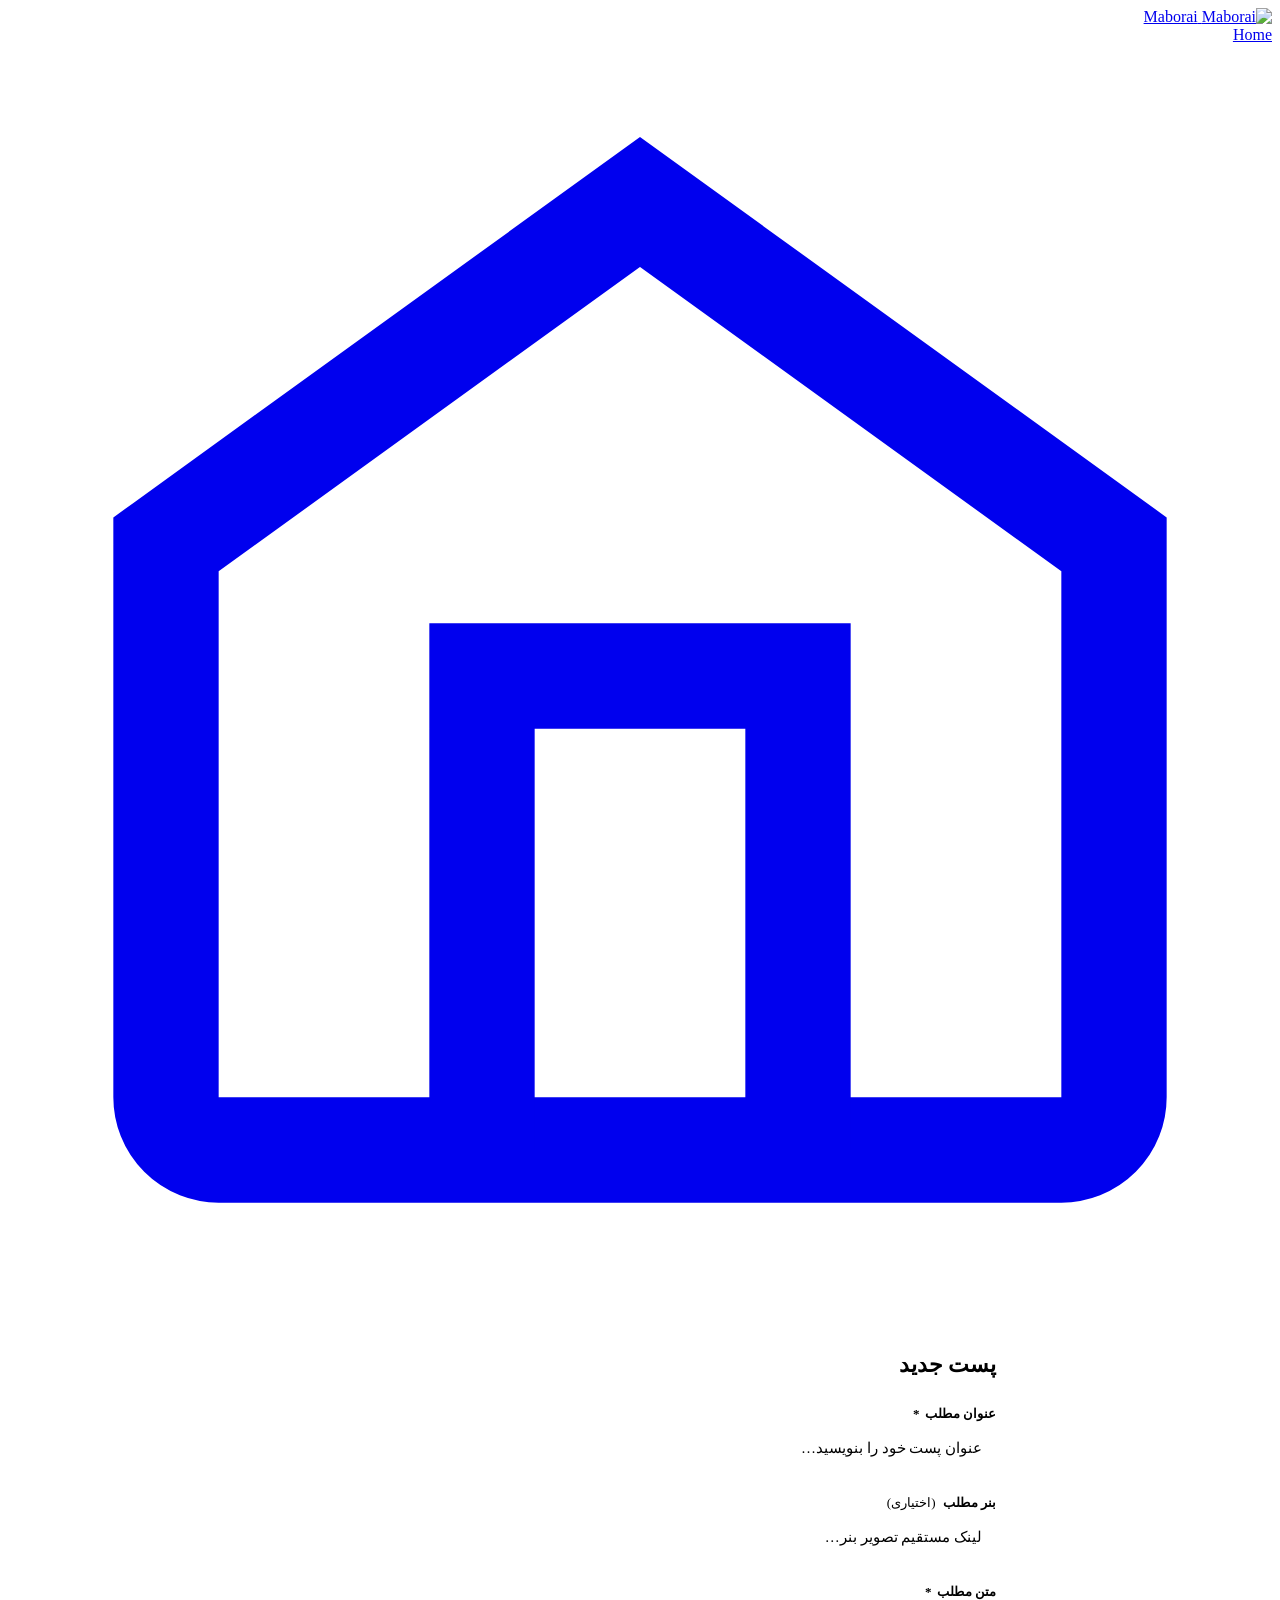
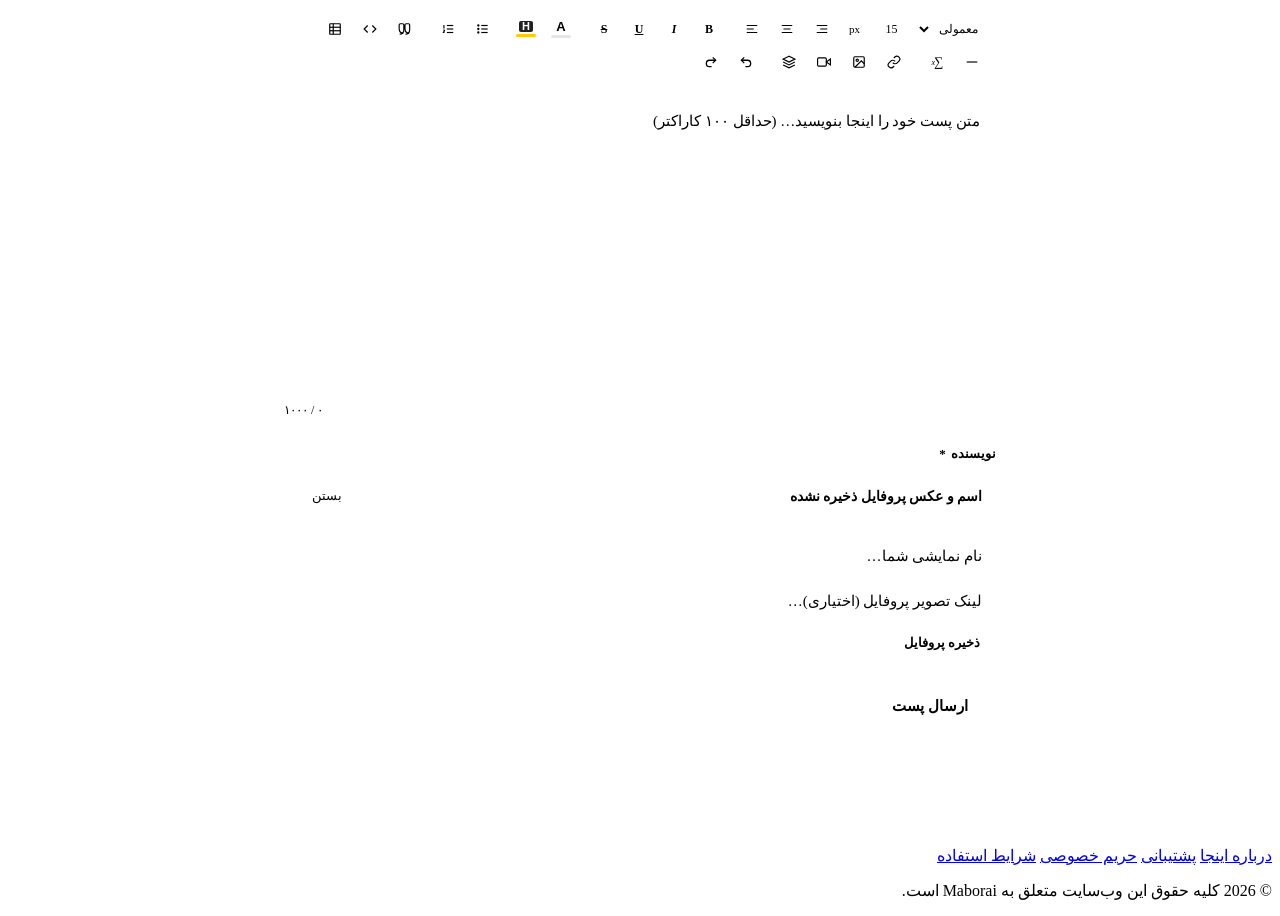
==== new/index.html @ 79091669 "Update index.html" ====
<!DOCTYPE html>
<html lang="fa" dir="rtl">
<head>
<meta charset="UTF-8">
<meta name="viewport" content="width=device-width, initial-scale=1.0">
<title>پست جدید — Maborai</title>
<link rel="stylesheet" href="../style.css">
<link rel="stylesheet" href="https://cdnjs.cloudflare.com/ajax/libs/KaTeX/0.16.9/katex.min.css">
<script src="https://cdnjs.cloudflare.com/ajax/libs/KaTeX/0.16.9/katex.min.js"></script>
<script src="https://cdnjs.cloudflare.com/ajax/libs/KaTeX/0.16.9/contrib/auto-render.min.js"></script>
<script>
  (function(){
    var t = localStorage.getItem('theme') ||
            (window.matchMedia('(prefers-color-scheme: dark)').matches ? 'dark' : 'light');
    document.documentElement.setAttribute('data-theme', t);
  })();
</script>
<style>
  *, *::before, *::after { box-sizing: border-box; }

  .editor-wrap {
    max-width: 760px; margin: 0 auto;
    padding: 40px 24px 120px;
    display: flex; flex-direction: column; gap: 28px;
  }
  .editor-page-title {
    font-family: var(--font-fa); font-size: 22px; font-weight: 700;
    margin: 0; color: var(--text);
  }

  .field { display: flex; flex-direction: column; gap: 8px; }
  .field-label {
    font-family: var(--font-fa); font-size: 13px; font-weight: 600; color: var(--text-dim);
  }
  .field-label .optional { font-weight: 400; color: var(--text-faint); margin-right: 4px; }
  .field-label .required { color: var(--text); margin-right: 2px; }
  .field-input {
    background: var(--bg-raised); border: 1px solid var(--border); color: var(--text);
    padding: 10px 14px; border-radius: var(--radius);
    font-family: var(--font-fa); font-size: 15px; outline: none;
    transition: border-color .15s; width: 100%;
  }
  .field-input:focus { border-color: var(--text-dim); }
  .field-input::placeholder { color: var(--text-faint); }

  .profile-row {
    display: flex; align-items: center; gap: 12px;
    background: var(--bg-raised); border: 1px solid var(--border);
    border-radius: var(--radius); padding: 12px 14px;
  }
  .profile-avatar-preview {
    width: 40px; height: 40px; border-radius: 50%; object-fit: cover;
    background: var(--border); flex-shrink: 0; display: none;
  }
  .profile-avatar-preview.show { display: block; }
  .profile-info { flex: 1; display: flex; flex-direction: column; gap: 4px; }
  .profile-name-display { font-family: var(--font-fa); font-size: 14px; font-weight: 600; color: var(--text); }
  .profile-name-display.empty { color: var(--text-faint); }
  .btn-save-profile {
    background: var(--text); border: none; color: var(--bg);
    padding: 7px 16px; border-radius: 999px;
    font-family: var(--font-fa); font-size: 13px; font-weight: 600;
    cursor: pointer; transition: opacity .15s; white-space: nowrap;
  }
  .btn-save-profile:hover { opacity: .85; }
  .btn-edit-profile {
    background: transparent; border: 1px solid var(--border); color: var(--text-dim);
    padding: 6px 14px; border-radius: 999px;
    font-family: var(--font-fa); font-size: 13px; cursor: pointer;
  }
  .btn-edit-profile:hover { background: var(--border); }

  /* ════ TOOLBAR ════ */
  .editor-toolbar {
    display: flex; flex-wrap: wrap; gap: 3px; padding: 6px 8px;
    background: var(--bg-raised); border: 1px solid var(--border);
    border-bottom: none; border-radius: var(--radius) var(--radius) 0 0;
  }
  .tb-btn {
    display: flex; align-items: center; justify-content: center;
    min-width: 32px; height: 30px; padding: 0 6px;
    border: none; background: transparent; border-radius: var(--radius);
    color: var(--text-dim); font-size: 12px; font-weight: 700;
    font-family: var(--font-en); cursor: pointer;
    transition: background .12s, color .12s; flex-shrink: 0;
  }
  .tb-btn:hover { background: var(--border); color: var(--text); }
  .tb-btn.active { background: var(--border); color: var(--text); }
  .tb-btn svg { width: 14px; height: 14px; pointer-events: none; }
  .tb-sep { width: 1px; height: 22px; background: var(--border); align-self: center; margin: 0 2px; }

  .tb-select {
    background: transparent; border: 1px solid var(--border); color: var(--text-dim);
    padding: 2px 6px; border-radius: var(--radius);
    font-family: var(--font-fa); font-size: 12px; height: 30px;
    outline: none; cursor: pointer;
  }
  .tb-select:hover { border-color: var(--text-dim); }

  /* Font size */
  .tb-size-wrap { display: flex; align-items: center; gap: 2px; }
  .tb-size-input {
    width: 44px; height: 30px; padding: 0 6px;
    background: transparent; border: 1px solid var(--border);
    color: var(--text-dim); border-radius: var(--radius);
    font-size: 12px; font-family: var(--font-en); outline: none; text-align: center;
  }
  .tb-size-input:focus { border-color: var(--text-dim); color: var(--text); }

  /* ════ COLOR PICKER — Combined hover + picker ════ */
  .color-picker-wrap { position: relative; }

  .color-picker-trigger {
    display: flex; align-items: center; justify-content: center;
    min-width: 32px; height: 30px; padding: 0 6px;
    border: none; background: transparent; border-radius: var(--radius);
    color: var(--text-dim); cursor: pointer;
    transition: background .12s;
  }
  .color-picker-trigger:hover { background: var(--border); }

  .color-trigger-inner {
    display: flex; flex-direction: column; align-items: center; gap: 2px;
  }
  .color-trigger-letter {
    font-size: 13px; font-weight: 800; font-family: var(--font-en);
    line-height: 1;
  }
  .color-trigger-bar {
    width: 20px; height: 3px; border-radius: 2px;
  }

  /* Panel */
  .color-panel {
    position: absolute; top: calc(100% + 8px);
    right: 0; z-index: 300;
    background: var(--bg-raised); border: 1px solid var(--border);
    border-radius: 12px; padding: 14px;
    width: 236px;
    box-shadow: 0 12px 32px rgba(0,0,0,.22), 0 2px 8px rgba(0,0,0,.1);
    display: none; flex-direction: column; gap: 12px;
    /* RTL: open to left if near right edge — handled by JS */
  }
  .color-panel.open { display: flex; }

  /* Hover grid row: presets side-by-side */
  .cp-presets-grid {
    display: grid;
    grid-template-columns: repeat(6, 1fr);
    gap: 5px;
  }
  .cp-preset {
    width: 100%; aspect-ratio: 1; border-radius: 6px; cursor: pointer;
    border: 2px solid transparent;
    transition: transform .1s, border-color .12s, box-shadow .12s;
  }
  .cp-preset:hover { transform: scale(1.12); box-shadow: 0 2px 8px rgba(0,0,0,.2); }
  .cp-preset.selected { border-color: var(--text); }

  /* Separator */
  .cp-sep {
    height: 1px; background: var(--border); margin: 0 -2px;
  }

  /* Advanced picker toggle */
  .cp-advanced-toggle {
    display: flex; align-items: center; justify-content: space-between;
    cursor: pointer; user-select: none;
  }
  .cp-advanced-label {
    font-family: var(--font-fa); font-size: 11px; color: var(--text-faint);
  }
  .cp-advanced-arrow {
    font-size: 10px; color: var(--text-faint);
    transition: transform .2s;
  }
  .cp-advanced-arrow.open { transform: rotate(180deg); }

  /* Advanced section (collapsible) */
  .cp-advanced {
    display: none; flex-direction: column; gap: 10px;
  }
  .cp-advanced.open { display: flex; }

  /* Hue + SV canvases */
  .cp-canvas-row {
    display: flex; align-items: center; gap: 8px;
  }
  .hue-canvas {
    width: 80px; height: 80px; border-radius: 50%; cursor: crosshair;
    flex-shrink: 0; border: 1px solid var(--border);
  }
  .sv-canvas {
    flex: 1; height: 80px; cursor: crosshair;
    border-radius: 8px; border: 1px solid var(--border);
  }

  /* Hex row */
  .cp-hex-row {
    display: flex; align-items: center; gap: 6px;
  }
  .cp-hex-preview {
    width: 28px; height: 28px; border-radius: 6px;
    border: 1px solid var(--border); flex-shrink: 0;
  }
  .cp-hex-input {
    flex: 1; background: var(--bg); border: 1px solid var(--border);
    color: var(--text); padding: 5px 8px; border-radius: var(--radius);
    font-family: monospace; font-size: 12px; outline: none; direction: ltr;
  }
  .cp-hex-input:focus { border-color: var(--text-dim); }
  .cp-apply-btn {
    background: var(--text); color: var(--bg); border: none;
    padding: 5px 12px; border-radius: var(--radius);
    font-family: var(--font-fa); font-size: 12px; font-weight: 700;
    cursor: pointer; white-space: nowrap; flex-shrink: 0;
  }
  .cp-apply-btn:hover { opacity: .85; }

  /* ════ EDITOR BODY ════ */
  .editor-body {
    min-height: 300px; max-height: 560px; overflow-y: auto;
    background: var(--bg-raised); border: 1px solid var(--border);
    border-radius: 0 0 var(--radius) var(--radius);
    padding: 16px; font-family: var(--font-fa); font-size: 15px;
    line-height: 1.9; color: var(--text); outline: none; word-break: break-word;
  }
  .editor-body:empty::before {
    content: attr(data-placeholder); color: var(--text-faint);
    pointer-events: none; display: block;
  }
  .editor-body h1 { font-size: 28px; font-weight: 800; margin: 14px 0 6px; }
  .editor-body h2 { font-size: 22px; font-weight: 700; margin: 12px 0 5px; }
  .editor-body h3 { font-size: 18px; font-weight: 700; margin: 10px 0 4px; }
  .editor-body h4 { font-size: 16px; font-weight: 700; margin: 8px 0 3px; }
  .editor-body h5 { font-size: 14px; font-weight: 700; margin: 7px 0 3px; }
  .editor-body h6 { font-size: 13px; font-weight: 700; margin: 6px 0 3px; color: var(--text-dim); }
  .editor-body img, .editor-body video, .editor-body iframe {
    max-width: 100%; border-radius: var(--radius); margin: 10px 0; display: block;
  }
  .editor-body blockquote {
    border-right: 3px solid var(--text-faint); margin: 10px 0;
    padding: 4px 14px; color: var(--text-dim); font-style: italic;
  }
  .editor-body pre {
    background: var(--bg); border: 1px solid var(--border);
    border-radius: var(--radius); padding: 12px 14px;
    font-family: monospace; font-size: 13px;
    overflow-x: auto; white-space: pre; margin: 8px 0;
  }
  .editor-body ul, .editor-body ol { padding-right: 24px; margin: 6px 0; }
  .editor-body li { margin: 2px 0; }
  .editor-body a { text-decoration: underline; text-underline-offset: 2px; color: inherit; }
  .editor-body table { border-collapse: collapse; width: 100%; margin: 10px 0; }
  .editor-body td, .editor-body th {
    border: 1px solid var(--border); padding: 8px 12px;
    font-size: 14px; text-align: right; position: relative;
  }
  .editor-body th { background: var(--bg); font-weight: 700; }
  .editor-body .katex-block { display: block; margin: 12px 0; text-align: center; overflow-x: auto; }
  .editor-body .katex-inline { display: inline; }

  .char-counter {
    font-family: var(--font-fa); font-size: 12px;
    color: var(--text-faint); text-align: left; margin-top: 4px;
  }
  .char-counter.warn { color: #e07b39; }
  .char-counter.over { color: #e03939; }

  /* ════ LINK POPUP ════ */
  .link-popup {
    position: fixed; z-index: 400;
    background: var(--bg-raised); border: 1px solid var(--border);
    border-radius: var(--radius); padding: 6px 10px;
    box-shadow: 0 4px 16px rgba(0,0,0,.18);
    display: none; align-items: center; gap: 8px;
    font-size: 12px; font-family: var(--font-en);
    max-width: min(320px, calc(100vw - 16px));
  }
  .link-popup.visible { display: flex; }
  .link-popup-url {
    flex: 1; color: var(--text-dim);
    white-space: nowrap; overflow: hidden; text-overflow: ellipsis;
    min-width: 0;
  }
  .link-popup-url a { color: #4a9eff; text-decoration: none; }
  .link-popup-url a:hover { text-decoration: underline; }
  .link-popup-btn {
    background: transparent; border: 1px solid var(--border); color: var(--text-dim);
    padding: 3px 8px; border-radius: 5px; cursor: pointer;
    font-size: 11px; font-family: var(--font-fa); white-space: nowrap; flex-shrink: 0;
  }
  .link-popup-btn:hover { background: var(--border); }
  .link-popup-btn.danger { border-color: #e03939; color: #e03939; }
  .link-popup-btn.danger:hover { background: #e03939; color: #fff; }

  /* ════ TABLE CELL MENU ════ */
  .cell-menu {
    position: fixed; z-index: 400;
    background: var(--bg-raised); border: 1px solid var(--border);
    border-radius: var(--radius); padding: 6px;
    box-shadow: 0 4px 16px rgba(0,0,0,.18);
    display: none; flex-direction: column; gap: 2px;
    min-width: 150px; max-width: calc(100vw - 16px);
  }
  .cell-menu.visible { display: flex; }
  .cell-menu-item {
    padding: 6px 10px; border-radius: 5px; cursor: pointer;
    font-size: 12px; font-family: var(--font-fa); color: var(--text);
    display: flex; align-items: center; gap: 8px;
  }
  .cell-menu-item:hover { background: var(--border); }
  .cell-menu-title {
    font-size: 10px; color: var(--text-faint); padding: 4px 10px 2px;
    font-family: var(--font-fa);
  }
  .cell-menu-sep { height: 1px; background: var(--border); margin: 3px 0; }
  .cell-color-row { display: flex; gap: 4px; padding: 4px 10px; flex-wrap: wrap; }
  .cell-color-dot {
    width: 20px; height: 20px; border-radius: 50%; cursor: pointer;
    border: 2px solid transparent; transition: transform .1s;
  }
  .cell-color-dot:hover { transform: scale(1.2); border-color: var(--text); }

  /* ════ MODALS ════ */
  .modal-overlay {
    position: fixed; inset: 0; background: rgba(0,0,0,.55);
    display: flex; align-items: center; justify-content: center;
    z-index: 500; padding: 24px;
  }
  .modal-overlay.hidden { display: none; }
  .modal {
    background: var(--bg); border: 1px solid var(--border);
    border-radius: calc(var(--radius)*2); padding: 24px;
    width: 100%; max-width: 400px;
    display: flex; flex-direction: column; gap: 14px;
  }
  .modal-title { font-family: var(--font-fa); font-size: 16px; font-weight: 700; margin: 0; }
  .modal-input {
    background: var(--bg-raised); border: 1px solid var(--border); color: var(--text);
    padding: 10px 14px; border-radius: var(--radius);
    font-family: var(--font-fa); font-size: 14px; outline: none; width: 100%;
  }
  .modal-input:focus { border-color: var(--text-dim); }
  .modal-input::placeholder { color: var(--text-faint); }
  .modal-actions { display: flex; gap: 10px; justify-content: flex-end; }
  .btn-cancel {
    background: transparent; border: 1px solid var(--border); color: var(--text-dim);
    padding: 8px 18px; border-radius: var(--radius);
    font-family: var(--font-fa); font-size: 13px; cursor: pointer;
  }
  .btn-cancel:hover { background: var(--bg-raised); }
  .btn-insert {
    background: var(--text); border: 1px solid var(--text); color: var(--bg);
    padding: 8px 18px; border-radius: var(--radius);
    font-family: var(--font-fa); font-size: 13px; font-weight: 600; cursor: pointer;
  }
  .btn-insert:hover { opacity: .85; }

  .btn-submit {
    align-self: flex-start; background: var(--text); border: none; color: var(--bg);
    padding: 11px 28px; border-radius: 999px;
    font-family: var(--font-fa); font-size: 15px; font-weight: 700;
    cursor: pointer; transition: opacity .15s;
    display: flex; align-items: center; gap: 8px;
  }
  .btn-submit:hover { opacity: .85; }
  .btn-submit:disabled { opacity: .45; cursor: default; }
  .submit-spinner {
    width: 16px; height: 16px;
    border: 2px solid transparent; border-top-color: var(--bg);
    border-radius: 50%; animation: spin .6s linear infinite; display: none;
  }
  .btn-submit.loading .submit-spinner { display: block; }
  @keyframes spin { to { transform: rotate(360deg); } }

  .toast {
    position: fixed; bottom: 32px; left: 50%;
    transform: translateX(-50%) translateY(20px);
    background: var(--text); color: var(--bg);
    padding: 12px 22px; border-radius: 999px;
    font-family: var(--font-fa); font-size: 14px; font-weight: 600;
    opacity: 0; transition: opacity .2s, transform .2s;
    pointer-events: none; z-index: 600; white-space: nowrap;
  }
  .toast.show { opacity: 1; transform: translateX(-50%) translateY(0); }
  .toast.error { background: #e03939; color: #fff; }

  .latex-hint {
    font-size: 11px; color: var(--text-faint); font-family: monospace; margin-top: -4px;
  }

  @media (max-width: 640px) {
    .editor-wrap { padding: 24px 16px 100px; }
    .btn-submit { width: 100%; justify-content: center; }
    .color-panel { left: 0; right: auto; }
  }
</style>
</head>
<body>

<header class="site-header">
  <a href="https://maborai.github.io" class="brand">
    <img id="logo-img" src="../logo-dark.png" alt="Maborai">
    <span class="brand-name">Maborai</span>
  </a>
  <div class="header-icons">
    <a href="https://maborai.github.io" class="btn-new" title="Home" aria-label="Home">
      <span>Home</span>
      <svg viewBox="0 0 24 24" fill="none" stroke="currentColor" stroke-width="2"><path d="M3 9.5 12 3l9 6.5V20a1 1 0 0 1-1 1H4a1 1 0 0 1-1-1V9.5Z"/><path d="M9 21V12h6v9"/></svg>
    </a>
  </div>
</header>

<div class="editor-wrap">
  <h1 class="editor-page-title">پست جدید</h1>

  <!-- Title -->
  <div class="field">
    <label class="field-label" for="f-title">عنوان مطلب <span class="required">*</span></label>
    <input class="field-input" id="f-title" type="text" placeholder="عنوان پست خود را بنویسید…" maxlength="120" autocomplete="off">
  </div>

  <!-- Banner -->
  <div class="field">
    <label class="field-label" for="f-banner">بنر مطلب <span class="optional">(اختیاری)</span></label>
    <input class="field-input" id="f-banner" type="url" placeholder="لینک مستقیم تصویر بنر…" autocomplete="off">
  </div>

  <!-- Rich editor -->
  <div class="field">
    <label class="field-label">متن مطلب <span class="required">*</span></label>

    <div class="editor-toolbar" role="toolbar">

      <!-- Heading -->
      <select class="tb-select" id="tb-heading" title="هدینگ">
        <option value="">معمولی</option>
        <option value="H1">H1</option>
        <option value="H2">H2</option>
        <option value="H3">H3</option>
        <option value="H4">H4</option>
        <option value="H5">H5</option>
        <option value="H6">H6</option>
      </select>

      <div class="tb-sep"></div>

      <!-- Font size -->
      <div class="tb-size-wrap">
        <input class="tb-size-input" id="tb-fontsize" type="number" value="15" min="8" max="72" title="سایز فونت (px)">
        <span style="font-size:11px;color:var(--text-faint);font-family:var(--font-en)">px</span>
      </div>

      <div class="tb-sep"></div>

      <!-- Align -->
      <button class="tb-btn" data-cmd="justifyRight" title="راست‌چین">
        <svg viewBox="0 0 24 24" fill="none" stroke="currentColor" stroke-width="2"><path d="M3 6h18M9 12h12M3 18h18"/></svg>
      </button>
      <button class="tb-btn" data-cmd="justifyCenter" title="وسط‌چین">
        <svg viewBox="0 0 24 24" fill="none" stroke="currentColor" stroke-width="2"><path d="M3 6h18M6 12h12M3 18h18"/></svg>
      </button>
      <button class="tb-btn" data-cmd="justifyLeft" title="چپ‌چین">
        <svg viewBox="0 0 24 24" fill="none" stroke="currentColor" stroke-width="2"><path d="M3 6h18M3 12h12M3 18h18"/></svg>
      </button>

      <div class="tb-sep"></div>

      <!-- Format -->
      <button class="tb-btn" data-cmd="bold" title="بولد (Ctrl+B)" style="font-weight:900">B</button>
      <button class="tb-btn" data-cmd="italic" title="ایتالیک (Ctrl+I)" style="font-style:italic">I</button>
      <button class="tb-btn" data-cmd="underline" title="زیرخط (Ctrl+U)" style="text-decoration:underline">U</button>
      <button class="tb-btn" data-cmd="strikeThrough" title="خط‌خورده" style="text-decoration:line-through">S</button>

      <div class="tb-sep"></div>

      <!-- Text color picker -->
      <div class="color-picker-wrap" id="text-color-wrap">
        <button class="color-picker-trigger" id="btn-text-color" title="رنگ متن" type="button">
          <div class="color-trigger-inner">
            <span class="color-trigger-letter">A</span>
            <div class="color-trigger-bar" id="text-color-bar" style="background:#e8e6e1"></div>
          </div>
        </button>
        <div class="color-panel" id="text-color-panel">
          <div class="cp-presets-grid" id="text-presets"></div>
          <div class="cp-sep"></div>
          <div class="cp-advanced-toggle" id="text-advanced-toggle">
            <span class="cp-advanced-label">انتخاب دقیق رنگ</span>
            <span class="cp-advanced-arrow" id="text-advanced-arrow">▾</span>
          </div>
          <div class="cp-advanced" id="text-advanced">
            <div class="cp-canvas-row">
              <canvas class="hue-canvas" id="text-hue-canvas" width="80" height="80"></canvas>
              <canvas class="sv-canvas" id="text-sv-canvas" width="120" height="80"></canvas>
            </div>
            <div class="cp-hex-row">
              <div class="cp-hex-preview" id="text-hex-preview" style="background:#e8e6e1"></div>
              <input class="cp-hex-input" id="text-hex-input" type="text" value="#e8e6e1" maxlength="7" spellcheck="false">
              <button class="cp-apply-btn" id="text-apply-btn" type="button">اعمال</button>
            </div>
          </div>
        </div>
      </div>

      <!-- Highlight picker -->
      <div class="color-picker-wrap" id="hl-color-wrap">
        <button class="color-picker-trigger" id="btn-hl-color" title="هایلایت" type="button">
          <div class="color-trigger-inner">
            <span class="color-trigger-letter" style="font-size:11px;background:#222;color:#fff;padding:0 3px;border-radius:2px">H</span>
            <div class="color-trigger-bar" id="hl-color-bar" style="background:#ffcc00"></div>
          </div>
        </button>
        <div class="color-panel" id="hl-color-panel">
          <div class="cp-presets-grid" id="hl-presets"></div>
          <div class="cp-sep"></div>
          <div class="cp-advanced-toggle" id="hl-advanced-toggle">
            <span class="cp-advanced-label">انتخاب دقیق رنگ</span>
            <span class="cp-advanced-arrow" id="hl-advanced-arrow">▾</span>
          </div>
          <div class="cp-advanced" id="hl-advanced">
            <div class="cp-canvas-row">
              <canvas class="hue-canvas" id="hl-hue-canvas" width="80" height="80"></canvas>
              <canvas class="sv-canvas" id="hl-sv-canvas" width="120" height="80"></canvas>
            </div>
            <div class="cp-hex-row">
              <div class="cp-hex-preview" id="hl-hex-preview" style="background:#ffcc00"></div>
              <input class="cp-hex-input" id="hl-hex-input" type="text" value="#ffcc00" maxlength="7" spellcheck="false">
              <button class="cp-apply-btn" id="hl-apply-btn" type="button">اعمال</button>
            </div>
          </div>
        </div>
      </div>

      <div class="tb-sep"></div>

      <!-- Lists -->
      <button class="tb-btn" data-cmd="insertUnorderedList" title="لیست نقطه‌ای">
        <svg viewBox="0 0 24 24" fill="none" stroke="currentColor" stroke-width="2"><line x1="9" y1="6" x2="20" y2="6"/><line x1="9" y1="12" x2="20" y2="12"/><line x1="9" y1="18" x2="20" y2="18"/><circle cx="4" cy="6" r="1" fill="currentColor"/><circle cx="4" cy="12" r="1" fill="currentColor"/><circle cx="4" cy="18" r="1" fill="currentColor"/></svg>
      </button>
      <button class="tb-btn" data-cmd="insertOrderedList" title="لیست شماره‌دار">
        <svg viewBox="0 0 24 24" fill="none" stroke="currentColor" stroke-width="2"><line x1="10" y1="6" x2="21" y2="6"/><line x1="10" y1="12" x2="21" y2="12"/><line x1="10" y1="18" x2="21" y2="18"/><path d="M4 6h1v4M4 10h2M6 18H4c0-1 2-2 2-3s-1-1.5-2-1"/></svg>
      </button>

      <div class="tb-sep"></div>

      <!-- Blocks -->
      <button class="tb-btn" id="btn-quote" title="نقل‌قول">
        <svg viewBox="0 0 24 24" fill="none" stroke="currentColor" stroke-width="2"><path d="M3 21c3 0 7-1 7-8V5a2 2 0 0 0-2-2H4a2 2 0 0 0-2 2v6c0 5 3 8 7 8Zm10 0c3 0 7-1 7-8V5a2 2 0 0 0-2-2h-4a2 2 0 0 0-2 2v6c0 5 3 8 7 8Z"/></svg>
      </button>
      <button class="tb-btn" id="btn-code" title="بلوک کد">
        <svg viewBox="0 0 24 24" fill="none" stroke="currentColor" stroke-width="2"><polyline points="16 18 22 12 16 6"/><polyline points="8 6 2 12 8 18"/></svg>
      </button>
      <button class="tb-btn" id="btn-table" title="جدول">
        <svg viewBox="0 0 24 24" fill="none" stroke="currentColor" stroke-width="2"><rect x="3" y="3" width="18" height="18" rx="1"/><line x1="3" y1="9" x2="21" y2="9"/><line x1="3" y1="15" x2="21" y2="15"/><line x1="9" y1="3" x2="9" y2="21"/></svg>
      </button>
      <button class="tb-btn" id="btn-hr" title="خط جداکننده">
        <svg viewBox="0 0 24 24" fill="none" stroke="currentColor" stroke-width="2"><line x1="3" y1="12" x2="21" y2="12"/></svg>
      </button>

      <!-- LaTeX — fixed icon -->
      <button class="tb-btn" id="btn-latex" title="فرمول LaTeX" style="font-family:serif;font-size:13px;font-style:italic;letter-spacing:-1px;font-weight:400">
        ∑<sub style="font-size:8px">x</sub>
      </button>

      <div class="tb-sep"></div>

      <!-- Link & Media -->
      <button class="tb-btn" id="btn-link" title="لینک">
        <svg viewBox="0 0 24 24" fill="none" stroke="currentColor" stroke-width="2"><path d="M10 13a5 5 0 0 0 7.54.54l3-3a5 5 0 0 0-7.07-7.07l-1.72 1.71"/><path d="M14 11a5 5 0 0 0-7.54-.54l-3 3a5 5 0 0 0 7.07 7.07l1.71-1.71"/></svg>
      </button>
      <button class="tb-btn" id="btn-image" title="تصویر">
        <svg viewBox="0 0 24 24" fill="none" stroke="currentColor" stroke-width="2"><rect x="3" y="3" width="18" height="18" rx="2"/><circle cx="9" cy="9" r="2"/><path d="m21 15-5-5L5 21"/></svg>
      </button>
      <button class="tb-btn" id="btn-video" title="ویدیو">
        <svg viewBox="0 0 24 24" fill="none" stroke="currentColor" stroke-width="2"><polygon points="23 7 16 12 23 17 23 7"/><rect x="1" y="5" width="15" height="14" rx="2"/></svg>
      </button>
      <button class="tb-btn" id="btn-embed" title="امبد">
        <svg viewBox="0 0 24 24" fill="none" stroke="currentColor" stroke-width="2"><path d="M12 2L2 7l10 5 10-5-10-5z"/><path d="M2 17l10 5 10-5"/><path d="M2 12l10 5 10-5"/></svg>
      </button>

      <div class="tb-sep"></div>

      <!-- Undo / Redo -->
      <button class="tb-btn" data-cmd="undo" title="بازگشت (Ctrl+Z)">
        <svg viewBox="0 0 24 24" fill="none" stroke="currentColor" stroke-width="2.2"><path d="M9 14 4 9l5-5"/><path d="M4 9h10.5a5.5 5.5 0 0 1 0 11H11"/></svg>
      </button>
      <button class="tb-btn" data-cmd="redo" title="جلو (Ctrl+Y)">
        <svg viewBox="0 0 24 24" fill="none" stroke="currentColor" stroke-width="2.2"><path d="M15 14l5-5-5-5"/><path d="M20 9H9.5a5.5 5.5 0 0 0 0 11H13"/></svg>
      </button>
    </div>

    <div class="editor-body" id="editor-body" contenteditable="true"
      data-placeholder="متن پست خود را اینجا بنویسید… (حداقل ۱۰۰ کاراکتر)"
      spellcheck="false"></div>
    <div class="char-counter" id="char-counter">۰ / ۱۰۰۰</div>
  </div>

  <!-- Author -->
  <div class="field">
    <label class="field-label">نویسنده <span class="required">*</span></label>
    <div class="profile-row" id="profile-row">
      <img class="profile-avatar-preview" id="avatar-preview" src="" alt="">
      <div class="profile-info">
        <div class="profile-name-display empty" id="profile-name-display">اسم و عکس پروفایل ذخیره نشده</div>
      </div>
      <button class="btn-edit-profile" id="btn-edit-profile">ویرایش</button>
    </div>
    <div id="profile-fields" style="display:none;flex-direction:column;gap:8px;margin-top:8px;">
      <input class="field-input" id="f-author" type="text" placeholder="نام نمایشی شما…" maxlength="60" autocomplete="off">
      <input class="field-input" id="f-avatar" type="url" placeholder="لینک تصویر پروفایل (اختیاری)…" autocomplete="off">
      <button class="btn-save-profile" id="btn-save-profile" style="align-self:flex-start">ذخیره پروفایل</button>
    </div>
  </div>

  <button class="btn-submit" id="btn-submit">
    <span id="btn-label">ارسال پست</span>
    <span class="submit-spinner"></span>
  </button>
</div>

<footer class="site-footer">
  <nav class="footer-links">
    <a href="/about">درباره اینجا</a>
    <a href="https://blogix.ir/@maboroshi/chat">پشتیبانی</a>
    <a href="/privacy">حریم خصوصی</a>
    <a href="/terms">شرایط استفاده</a>
  </nav>
  <p>© 2026 کلیه حقوق این وب‌سایت متعلق به Maborai است.</p>
</footer>

<!-- Floating link popup -->
<div class="link-popup" id="link-popup">
  <div class="link-popup-url" id="link-popup-url"><a href="#" id="link-popup-anchor" target="_blank" rel="noopener"></a></div>
  <button class="link-popup-btn" id="link-popup-edit">ویرایش</button>
  <button class="link-popup-btn danger" id="link-popup-remove">حذف</button>
</div>

<!-- Table cell context menu -->
<div class="cell-menu" id="cell-menu">
  <div class="cell-menu-title">سلول جدول</div>
  <div class="cell-menu-sep"></div>
  <div class="cell-menu-item" id="cm-add-row">
    <svg width="14" height="14" viewBox="0 0 24 24" fill="none" stroke="currentColor" stroke-width="2"><rect x="3" y="3" width="18" height="18" rx="1"/><line x1="3" y1="9" x2="21" y2="9"/><line x1="12" y1="15" x2="12" y2="21"/><line x1="9" y1="18" x2="15" y2="18"/></svg>
    اضافه کردن سطر پایین
  </div>
  <div class="cell-menu-item" id="cm-add-col">
    <svg width="14" height="14" viewBox="0 0 24 24" fill="none" stroke="currentColor" stroke-width="2"><rect x="3" y="3" width="18" height="18" rx="1"/><line x1="9" y1="3" x2="9" y2="21"/><line x1="15" y1="12" x2="21" y2="12"/><line x1="18" y1="9" x2="18" y2="15"/></svg>
    اضافه کردن ستون
  </div>
  <div class="cell-menu-item" id="cm-del-row" style="color:#e03939">
    <svg width="14" height="14" viewBox="0 0 24 24" fill="none" stroke="currentColor" stroke-width="2"><line x1="3" y1="12" x2="21" y2="12"/><path d="M8 8v8M16 8v8"/></svg>
    حذف سطر
  </div>
  <div class="cell-menu-item" id="cm-del-col" style="color:#e03939">
    <svg width="14" height="14" viewBox="0 0 24 24" fill="none" stroke="currentColor" stroke-width="2"><line x1="12" y1="3" x2="12" y2="21"/><path d="M8 8h8M8 16h8"/></svg>
    حذف ستون
  </div>
  <div class="cell-menu-sep"></div>
  <div class="cell-menu-title">رنگ پس‌زمینه سلول</div>
  <div class="cell-color-row" id="cm-colors"></div>
</div>

<!-- Modals -->
<div class="modal-overlay hidden" id="modal-link">
  <div class="modal">
    <h2 class="modal-title">افزودن لینک</h2>
    <input class="modal-input" id="link-url" type="url" placeholder="https://…">
    <div class="modal-actions">
      <button class="btn-cancel" id="link-cancel">لغو</button>
      <button class="btn-insert" id="link-insert">درج</button>
    </div>
  </div>
</div>

<div class="modal-overlay hidden" id="modal-image">
  <div class="modal">
    <h2 class="modal-title">درج تصویر / گیف</h2>
    <input class="modal-input" id="image-url" type="url" placeholder="https://example.com/image.jpg">
    <input class="modal-input" id="image-link" type="url" placeholder="لینک کلیک روی تصویر (اختیاری)">
    <div class="modal-actions">
      <button class="btn-cancel" id="image-cancel">لغو</button>
      <button class="btn-insert" id="image-insert">درج</button>
    </div>
  </div>
</div>

<div class="modal-overlay hidden" id="modal-video">
  <div class="modal">
    <h2 class="modal-title">درج ویدیو</h2>
    <input class="modal-input" id="video-url" type="url" placeholder="https://example.com/video.mp4">
    <div class="modal-actions">
      <button class="btn-cancel" id="video-cancel">لغو</button>
      <button class="btn-insert" id="video-insert">درج</button>
    </div>
  </div>
</div>

<div class="modal-overlay hidden" id="modal-embed">
  <div class="modal">
    <h2 class="modal-title">درج امبد</h2>
    <input class="modal-input" id="embed-url" type="url" placeholder="لینک Spotify, YouTube, SoundCloud, …">
    <div class="modal-actions">
      <button class="btn-cancel" id="embed-cancel">لغو</button>
      <button class="btn-insert" id="embed-insert">درج</button>
    </div>
  </div>
</div>

<div class="modal-overlay hidden" id="modal-table">
  <div class="modal">
    <h2 class="modal-title">درج جدول</h2>
    <input class="modal-input" id="table-rows" type="number" placeholder="تعداد سطر" min="1" max="20" value="3">
    <input class="modal-input" id="table-cols" type="number" placeholder="تعداد ستون" min="1" max="10" value="3">
    <div class="modal-actions">
      <button class="btn-cancel" id="table-cancel">لغو</button>
      <button class="btn-insert" id="table-insert">درج</button>
    </div>
  </div>
</div>

<div class="modal-overlay hidden" id="modal-latex">
  <div class="modal">
    <h2 class="modal-title">درج فرمول LaTeX</h2>
    <input class="modal-input" id="latex-formula" type="text" placeholder="مثلاً: \frac{a}{b} یا E=mc^2">
    <div style="display:flex;gap:10px;align-items:center">
      <label style="font-family:var(--font-fa);font-size:13px;color:var(--text-dim);display:flex;align-items:center;gap:6px;cursor:pointer">
        <input type="checkbox" id="latex-block"> بلاک (وسط‌چین)
      </label>
    </div>
    <div id="latex-preview" style="min-height:40px;padding:8px;background:var(--bg-raised);border:1px solid var(--border);border-radius:var(--radius);font-size:16px;text-align:center"></div>
    <p class="latex-hint">مثال: <code>\sqrt{x^2+y^2}</code> یا <code>\int_0^\infty e^{-x}\,dx</code></p>
    <div class="modal-actions">
      <button class="btn-cancel" id="latex-cancel">لغو</button>
      <button class="btn-insert" id="latex-insert">درج</button>
    </div>
  </div>
</div>

<div class="toast" id="toast"></div>

<script>
/* ══════════════════════════════════════════════
   CONFIG
══════════════════════════════════════════════ */
const GIST_TOKEN  = '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';
const ADMIN_EMAIL = 'Maborai.sp@gmail.com';

/* ── Theme ── */
const root = document.documentElement;
const logoImg = document.getElementById('logo-img');
function applyTheme(t) {
  root.setAttribute('data-theme', t);
  logoImg.src = t === 'dark' ? '../logo-dark.png' : '../logo-light.png';
  localStorage.setItem('theme', t);
}
applyTheme(root.getAttribute('data-theme'));

/* ── Cookies ── */
function setCookie(name, value, days) {
  const d = new Date(); d.setTime(d.getTime() + days * 86400000);
  document.cookie = `${name}=${encodeURIComponent(value)};expires=${d.toUTCString()};path=/`;
}
function getCookie(name) {
  const m = document.cookie.match('(?:^|; )' + name + '=([^;]*)');
  return m ? decodeURIComponent(m[1]) : '';
}

/* ── Profile ── */
const profileFields  = document.getElementById('profile-fields');
const profileDisplay = document.getElementById('profile-name-display');
const avatarPreview  = document.getElementById('avatar-preview');
const fAuthor        = document.getElementById('f-author');
const fAvatar        = document.getElementById('f-avatar');
const btnEditProfile = document.getElementById('btn-edit-profile');
const btnSaveProfile = document.getElementById('btn-save-profile');

function loadProfile() {
  const name   = getCookie('mabo_author');
  const avatar = getCookie('mabo_avatar');
  if (name) {
    profileDisplay.textContent = name;
    profileDisplay.classList.remove('empty');
    if (avatar) { avatarPreview.src = avatar; avatarPreview.classList.add('show'); }
    else avatarPreview.classList.remove('show');
    profileFields.style.display = 'none';
    btnEditProfile.textContent = 'ویرایش';
  } else {
    profileDisplay.textContent = 'اسم و عکس پروفایل ذخیره نشده';
    profileDisplay.classList.add('empty');
    avatarPreview.classList.remove('show');
    profileFields.style.display = 'flex';
    btnEditProfile.textContent = 'بستن';
  }
  fAuthor.value = name;
  fAvatar.value = avatar;
}
btnEditProfile.addEventListener('click', () => {
  const open = profileFields.style.display !== 'none';
  profileFields.style.display = open ? 'none' : 'flex';
  btnEditProfile.textContent = open ? 'ویرایش' : 'بستن';
});
btnSaveProfile.addEventListener('click', () => {
  const name   = fAuthor.value.trim();
  const avatar = fAvatar.value.trim();
  if (!name) { showToast('اسم نویسنده را وارد کنید.', true); return; }
  setCookie('mabo_author', name, 365);
  setCookie('mabo_avatar', avatar, 365);
  loadProfile();
  showToast('پروفایل ذخیره شد ✓');
});
fAvatar.addEventListener('input', () => {
  const v = fAvatar.value.trim();
  if (v) { avatarPreview.src = v; avatarPreview.classList.add('show'); }
  else   { avatarPreview.classList.remove('show'); }
});
loadProfile();

/* ══════════════════════════════════════════════
   COLOR UTILITIES
══════════════════════════════════════════════ */
function hexToHsv(hex) {
  let r = parseInt(hex.slice(1,3),16)/255;
  let g = parseInt(hex.slice(3,5),16)/255;
  let b = parseInt(hex.slice(5,7),16)/255;
  const max = Math.max(r,g,b), min = Math.min(r,g,b), d = max-min;
  let h = 0;
  if (d) {
    switch(max){
      case r: h = ((g-b)/d + (g<b?6:0)) / 6; break;
      case g: h = ((b-r)/d + 2) / 6; break;
      case b: h = ((r-g)/d + 4) / 6; break;
    }
  }
  return [h*360, max ? d/max : 0, max];
}

function hsvToHex(h, s, v) {
  h = h/360;
  let r,g,b;
  const i = Math.floor(h*6);
  const f = h*6-i, p=v*(1-s), q=v*(1-f*s), t=v*(1-(1-f)*s);
  switch(i%6){
    case 0: r=v;g=t;b=p; break;
    case 1: r=q;g=v;b=p; break;
    case 2: r=p;g=v;b=t; break;
    case 3: r=p;g=q;b=v; break;
    case 4: r=t;g=p;b=v; break;
    case 5: r=v;g=p;b=q; break;
  }
  return '#'+ [r,g,b].map(x=>Math.round(x*255).toString(16).padStart(2,'0')).join('');
}

/* ══════════════════════════════════════════════
   COLOR PICKER FACTORY
══════════════════════════════════════════════ */
const COLOR_PRESETS_TEXT = [
  '#1a1916','#e8e6e1','#e03939','#e07b39','#4a9eff','#3db87a',
  '#a259ff','#ffcc00','#ff66aa','#00cccc','#888888','#ffffff'
];
const COLOR_PRESETS_HL = [
  'transparent','#ffee99','#c8f0c8','#c8d8ff','#ffc8c8','#e8c8ff',
  '#ffcc00','#80ffcc','#ffd6a5','#b5d5ff','#222222','#1a1916'
];

function buildColorPicker(cfg) {
  const {
    presetsId, presets,
    hueId, svId,
    hexInputId, hexPreviewId, barId,
    applyBtnId, advancedId, arrowId,
    defaultColor, onApply
  } = cfg;

  const presetsEl  = document.getElementById(presetsId);
  const hueCanvas  = document.getElementById(hueId);
  const svCanvas   = document.getElementById(svId);
  const hexInput   = document.getElementById(hexInputId);
  const hexPreview = document.getElementById(hexPreviewId);
  const barEl      = document.getElementById(barId);
  const applyBtn   = document.getElementById(applyBtnId);
  const advancedEl = document.getElementById(advancedId);
  const arrowEl    = document.getElementById(arrowId);
  const hueCtx     = hueCanvas.getContext('2d');
  const svCtx      = svCanvas.getContext('2d');

  const svW = svCanvas.width, svH = svCanvas.height;

  let currentHex = defaultColor;
  let [hue, sat, val] = defaultColor === 'transparent' ? [0,0,1] : hexToHsv(defaultColor);

  /* Advanced toggle */
  document.getElementById(cfg.toggleId).addEventListener('click', () => {
    const open = advancedEl.classList.toggle('open');
    arrowEl.classList.toggle('open', open);
    if (open) { drawHue(); drawSV(); }
  });

  /* Draw hue wheel */
  function drawHue() {
    const cx = 40, cy = 40, r = 38, innerR = 22;
    hueCtx.clearRect(0,0,80,80);
    for (let a = 0; a < 360; a++) {
      const s = (a-1)*Math.PI/180, e = (a+1)*Math.PI/180;
      hueCtx.beginPath();
      hueCtx.moveTo(cx,cy);
      hueCtx.arc(cx,cy,r,s,e);
      hueCtx.closePath();
      hueCtx.fillStyle = `hsl(${a},100%,50%)`;
      hueCtx.fill();
    }
    hueCtx.beginPath();
    hueCtx.arc(cx,cy,innerR,0,Math.PI*2);
    hueCtx.fillStyle = getComputedStyle(document.documentElement).getPropertyValue('--bg-raised') || '#fff';
    hueCtx.fill();
    /* pointer */
    const pr  = (r+innerR)/2;
    const px  = cx + pr * Math.cos(hue*Math.PI/180);
    const py  = cy + pr * Math.sin(hue*Math.PI/180);
    hueCtx.beginPath();
    hueCtx.arc(px, py, 5, 0, Math.PI*2);
    hueCtx.strokeStyle = '#fff'; hueCtx.lineWidth = 2; hueCtx.stroke();
    hueCtx.fillStyle = `hsl(${hue},100%,50%)`; hueCtx.fill();
  }

  /* Draw SV square */
  function drawSV() {
    svCtx.clearRect(0,0,svW,svH);
    const gH = svCtx.createLinearGradient(0,0,svW,0);
    gH.addColorStop(0,'#fff');
    gH.addColorStop(1,`hsl(${hue},100%,50%)`);
    svCtx.fillStyle = gH; svCtx.fillRect(0,0,svW,svH);
    const gV = svCtx.createLinearGradient(0,0,0,svH);
    gV.addColorStop(0,'rgba(0,0,0,0)');
    gV.addColorStop(1,'#000');
    svCtx.fillStyle = gV; svCtx.fillRect(0,0,svW,svH);
    /* pointer */
    const px = sat * svW;
    const py = (1 - val) * svH;
    svCtx.beginPath();
    svCtx.arc(px,py,6,0,Math.PI*2);
    svCtx.strokeStyle = '#fff'; svCtx.lineWidth = 2; svCtx.stroke();
    svCtx.fillStyle = currentHex; svCtx.fill();
  }

  function syncColor() {
    if (currentHex === 'transparent') {
      hexInput.value = 'transparent';
      hexPreview.style.background = 'transparent';
      barEl.style.background = 'repeating-linear-gradient(45deg,#ccc,#ccc 3px,#fff 3px,#fff 6px)';
      return;
    }
    hexInput.value = currentHex;
    hexPreview.style.background = currentHex;
    barEl.style.background = currentHex;
    drawHue(); drawSV();
  }

  function updateFromHSV() {
    currentHex = hsvToHex(hue, sat, val);
    syncColor();
  }

  /* Presets */
  presets.forEach(c => {
    const d = document.createElement('div');
    d.className = 'cp-preset';
    if (c === 'transparent') {
      d.style.background = 'repeating-linear-gradient(45deg,#ccc,#ccc 3px,#fff 3px,#fff 6px)';
      d.title = 'بدون رنگ';
    } else {
      d.style.background = c;
    }
    if (c === defaultColor) d.classList.add('selected');
    d.addEventListener('click', () => {
      presetsEl.querySelectorAll('.cp-preset').forEach(x=>x.classList.remove('selected'));
      d.classList.add('selected');
      currentHex = c;
      if (c !== 'transparent') [hue, sat, val] = hexToHsv(c);
      syncColor();
      onApply(currentHex);
    });
    presetsEl.appendChild(d);
  });

  /* Hue wheel drag */
  let draggingHue = false;
  function onHue(e) {
    const rect = hueCanvas.getBoundingClientRect();
    const cx   = e.clientX ?? e.touches?.[0]?.clientX;
    const cy2  = e.clientY ?? e.touches?.[0]?.clientY;
    const x = cx - rect.left - 40;
    const y = cy2 - rect.top  - 40;
    hue = ((Math.atan2(y,x)*180/Math.PI)+360)%360;
    updateFromHSV();
  }
  hueCanvas.addEventListener('mousedown', e => { draggingHue=true; onHue(e); });
  hueCanvas.addEventListener('touchstart', e => { e.preventDefault(); draggingHue=true; onHue(e); }, {passive:false});
  document.addEventListener('mousemove', e => { if(draggingHue) onHue(e); });
  document.addEventListener('touchmove', e => { if(draggingHue) onHue(e); }, {passive:false});
  document.addEventListener('mouseup', () => { draggingHue=false; });
  document.addEventListener('touchend', () => { draggingHue=false; });

  /* SV square drag */
  let draggingSV = false;
  function onSV(e) {
    const rect = svCanvas.getBoundingClientRect();
    const cx   = e.clientX ?? e.touches?.[0]?.clientX;
    const cy2  = e.clientY ?? e.touches?.[0]?.clientY;
    sat = Math.max(0,Math.min(1,(cx-rect.left)/svW));
    val = Math.max(0,Math.min(1,1-(cy2-rect.top)/svH));
    updateFromHSV();
  }
  svCanvas.addEventListener('mousedown', e => { draggingSV=true; onSV(e); });
  svCanvas.addEventListener('touchstart', e => { e.preventDefault(); draggingSV=true; onSV(e); }, {passive:false});
  document.addEventListener('mousemove', e => { if(draggingSV) onSV(e); });
  document.addEventListener('touchmove', e => { if(draggingSV) onSV(e); }, {passive:false});
  document.addEventListener('mouseup', () => { draggingSV=false; });
  document.addEventListener('touchend', () => { draggingSV=false; });

  /* Hex input */
  hexInput.addEventListener('input', () => {
    const v = hexInput.value.trim();
    if (/^#[0-9a-fA-F]{6}$/.test(v)) {
      currentHex = v;
      [hue, sat, val] = hexToHsv(v);
      hexPreview.style.background = v;
      barEl.style.background = v;
      drawHue(); drawSV();
    }
  });

  /* Apply button */
  applyBtn.addEventListener('click', () => {
    onApply(currentHex);
    barEl.style.background = currentHex === 'transparent'
      ? 'repeating-linear-gradient(45deg,#ccc,#ccc 3px,#fff 3px,#fff 6px)'
      : currentHex;
  });

  syncColor();
}

/* ── Panel toggle with viewport-aware positioning ── */
function positionPanel(panel) {
  // Reset first
  panel.style.right = '';
  panel.style.left = '';
  const rect  = panel.getBoundingClientRect();
  const vw    = window.innerWidth;
  const margin = 8;
  if (rect.left < margin) {
    panel.style.right = 'auto';
    panel.style.left  = '0';
  }
  if (rect.right > vw - margin) {
    panel.style.left  = 'auto';
    panel.style.right = '0';
  }
}

function setupColorPanelToggle(triggerBtnId, panelId) {
  const btn   = document.getElementById(triggerBtnId);
  const panel = document.getElementById(panelId);
  btn.addEventListener('mousedown', e => {
    e.preventDefault();
    const wasOpen = panel.classList.contains('open');
    document.querySelectorAll('.color-panel').forEach(p=>p.classList.remove('open'));
    if (!wasOpen) {
      panel.classList.add('open');
      requestAnimationFrame(() => positionPanel(panel));
    }
  });
}
setupColorPanelToggle('btn-text-color','text-color-panel');
setupColorPanelToggle('btn-hl-color','hl-color-panel');

document.addEventListener('click', e => {
  if (!e.target.closest('.color-picker-wrap')) {
    document.querySelectorAll('.color-panel').forEach(p=>p.classList.remove('open'));
  }
});

const editor = document.getElementById('editor-body');
let savedRange = null;

buildColorPicker({
  presetsId: 'text-presets', presets: COLOR_PRESETS_TEXT,
  hueId: 'text-hue-canvas', svId: 'text-sv-canvas',
  hexInputId: 'text-hex-input', hexPreviewId: 'text-hex-preview', barId: 'text-color-bar',
  applyBtnId: 'text-apply-btn', advancedId: 'text-advanced', arrowId: 'text-advanced-arrow',
  toggleId: 'text-advanced-toggle',
  defaultColor: '#e8e6e1',
  onApply(hex) {
    restoreSelection();
    if (hex !== 'transparent') document.execCommand('foreColor', false, hex);
    editor.focus();
    document.querySelectorAll('.color-panel').forEach(p=>p.classList.remove('open'));
  }
});

buildColorPicker({
  presetsId: 'hl-presets', presets: COLOR_PRESETS_HL,
  hueId: 'hl-hue-canvas', svId: 'hl-sv-canvas',
  hexInputId: 'hl-hex-input', hexPreviewId: 'hl-hex-preview', barId: 'hl-color-bar',
  applyBtnId: 'hl-apply-btn', advancedId: 'hl-advanced', arrowId: 'hl-advanced-arrow',
  toggleId: 'hl-advanced-toggle',
  defaultColor: '#ffcc00',
  onApply(hex) {
    restoreSelection();
    if (hex === 'transparent') document.execCommand('hiliteColor', false, 'transparent');
    else document.execCommand('hiliteColor', false, hex);
    editor.focus();
    document.querySelectorAll('.color-panel').forEach(p=>p.classList.remove('open'));
  }
});

/* ══════════════════════════════════════════════
   CHAR COUNTER
══════════════════════════════════════════════ */
const charCounter = document.getElementById('char-counter');
const MEDIA_WEIGHT = 10;

function getEditorText() { return editor.innerText || ''; }
function updateCounter() {
  const raw        = getEditorText().replace(/\n/g,'').length;
  const mediaCount = editor.querySelectorAll('img,video,iframe').length * MEDIA_WEIGHT;
  const total      = raw + mediaCount;
  const toFarsi    = n => n.toString().replace(/\d/g, d=>'۰۱۲۳۴۵۶۷۸۹'[d]);
  charCounter.textContent = `${toFarsi(total)} / ۱۰۰۰`;
  charCounter.className = 'char-counter' + (total>1000?' over':total>800?' warn':'');
}
editor.addEventListener('input', updateCounter);

/* ══════════════════════════════════════════════
   TOOLBAR — basic commands
══════════════════════════════════════════════ */
document.querySelectorAll('[data-cmd]').forEach(btn => {
  btn.addEventListener('mousedown', e => {
    e.preventDefault();
    document.execCommand(btn.dataset.cmd, false, null);
    editor.focus();
  });
});

/* ── Heading: fixed formatBlock ── */
document.getElementById('tb-heading').addEventListener('change', function() {
  const val = this.value; // e.g. 'H1'
  editor.focus();
  if (val) {
    document.execCommand('formatBlock', false, val);
  } else {
    document.execCommand('formatBlock', false, 'P');
  }
  this.value = '';
});

/* ── Font size: fixed — wraps selection in <span style="font-size:Npx"> ── */
document.getElementById('tb-fontsize').addEventListener('keydown', function(e) {
  if (e.key === 'Enter') { e.preventDefault(); applyFontSize(this); }
});
document.getElementById('tb-fontsize').addEventListener('blur', function() {
  applyFontSize(this);
});

function applyFontSize(input) {
  const px = parseInt(input.value);
  if (!px || px < 1) return;
  const sel = window.getSelection();
  if (!sel || sel.rangeCount === 0) return;
  const range = sel.getRangeAt(0);
  if (range.collapsed) return;
  try {
    /* Wrap selection — but if it spans multiple nodes, surroundContents throws.
       Use extractContents + wrap instead. */
    const fragment = range.extractContents();
    const span = document.createElement('span');
    span.style.fontSize = px + 'px';
    span.appendChild(fragment);
    range.insertNode(span);
    /* Move caret after the span */
    range.setStartAfter(span);
    range.collapse(true);
    sel.removeAllRanges();
    sel.addRange(range);
  } catch(e) {
    /* fallback: just set fontSize via execCommand font-size trick */
    document.execCommand('fontSize', false, '7');
    editor.querySelectorAll('font[size="7"]').forEach(f => {
      f.removeAttribute('size');
      f.style.fontSize = px + 'px';
    });
  }
  editor.focus();
  updateCounter();
}

/* Quote / Code / HR */
document.getElementById('btn-quote').addEventListener('mousedown', e => {
  e.preventDefault();
  document.execCommand('formatBlock', false, 'BLOCKQUOTE');
  editor.focus();
});
document.getElementById('btn-code').addEventListener('mousedown', e => {
  e.preventDefault();
  document.execCommand('formatBlock', false, 'PRE');
  editor.focus();
});
document.getElementById('btn-hr').addEventListener('mousedown', e => {
  e.preventDefault();
  document.execCommand('insertHorizontalRule', false, null);
  editor.focus();
});

/* ══════════════════════════════════════════════
   SELECTION SAVE/RESTORE
══════════════════════════════════════════════ */
function saveSelection() {
  const sel = window.getSelection();
  if (sel && sel.rangeCount > 0) savedRange = sel.getRangeAt(0).cloneRange();
}
function restoreSelection() {
  if (!savedRange) return;
  const sel = window.getSelection();
  sel.removeAllRanges();
  sel.addRange(savedRange);
}
editor.addEventListener('mouseup', saveSelection);
editor.addEventListener('keyup', saveSelection);
editor.addEventListener('focus', saveSelection);

/* ══════════════════════════════════════════════
   POPUP SAFE POSITIONING (stays in viewport)
══════════════════════════════════════════════ */
function positionFixed(el, anchorRect, margin) {
  margin = margin || 8;
  const vw = window.innerWidth;
  const vh = window.innerHeight;
  const pw = el.offsetWidth  || 240;
  const ph = el.offsetHeight || 60;

  let top  = anchorRect.top  - ph - 8 + window.scrollY;
  let left = anchorRect.left + window.scrollX;

  /* If above viewport, show below instead */
  if (top < window.scrollY + margin) {
    top = anchorRect.bottom + 8 + window.scrollY;
  }
  /* Clamp horizontal */
  if (left + pw > vw - margin) left = vw - margin - pw;
  if (left < margin) left = margin;

  el.style.top  = top  + 'px';
  el.style.left = left + 'px';
}

/* ══════════════════════════════════════════════
   LINK POPUP
══════════════════════════════════════════════ */
const linkPopup       = document.getElementById('link-popup');
const linkPopupAnchor = document.getElementById('link-popup-anchor');
let   currentLinkEl   = null;
let   linkPopupTimer  = null;

function showLinkPopup(anchor) {
  clearTimeout(linkPopupTimer);
  currentLinkEl = anchor;
  linkPopupAnchor.href        = anchor.href;
  linkPopupAnchor.textContent = anchor.href.length > 36 ? anchor.href.slice(0,34)+'…' : anchor.href;
  linkPopup.classList.add('visible');
  /* Position after making visible so offsetWidth is real */
  requestAnimationFrame(() => {
    const rect = anchor.getBoundingClientRect();
    positionFixed(linkPopup, rect);
  });
}
function hideLinkPopup(delay) {
  linkPopupTimer = setTimeout(() => {
    linkPopup.classList.remove('visible');
    currentLinkEl = null;
  }, delay || 0);
}

editor.addEventListener('mouseover', e => {
  const a = e.target.closest('a');
  if (a && editor.contains(a)) showLinkPopup(a);
});
editor.addEventListener('mouseout', e => {
  const to = e.relatedTarget;
  if (!linkPopup.contains(to)) hideLinkPopup(150);
});
linkPopup.addEventListener('mouseenter', () => clearTimeout(linkPopupTimer));
linkPopup.addEventListener('mouseleave', () => hideLinkPopup(150));

document.getElementById('link-popup-edit').addEventListener('click', () => {
  if (!currentLinkEl) return;
  document.getElementById('link-url').value = currentLinkEl.href;
  hideLinkPopup();
  openModal('modal-link');
  setTimeout(() => document.getElementById('link-url').focus(), 50);
});
document.getElementById('link-popup-remove').addEventListener('click', () => {
  if (!currentLinkEl) return;
  const parent = currentLinkEl.parentNode;
  while (currentLinkEl.firstChild) parent.insertBefore(currentLinkEl.firstChild, currentLinkEl);
  parent.removeChild(currentLinkEl);
  hideLinkPopup();
});

/* ══════════════════════════════════════════════
   TABLE CONTEXT MENU
══════════════════════════════════════════════ */
const cellMenu   = document.getElementById('cell-menu');
let   activeTd   = null;

const CELL_COLORS = ['transparent','#ffefc0','#c8f0c8','#c8d8ff','#ffc8c8','#e8c8ff','#1a1916'];
const cmColors = document.getElementById('cm-colors');
CELL_COLORS.forEach(c => {
  const dot = document.createElement('div');
  dot.className = 'cell-color-dot';
  dot.style.background = c === 'transparent' ? 'var(--bg)' : c;
  if (c === 'transparent') dot.style.border = '1px dashed var(--text-faint)';
  dot.title = c;
  dot.addEventListener('click', () => {
    if (activeTd) activeTd.style.background = c === 'transparent' ? '' : c;
    hideCellMenu();
  });
  cmColors.appendChild(dot);
});

function showCellMenu(td, x, y) {
  activeTd = td;
  cellMenu.classList.add('visible');
  requestAnimationFrame(() => {
    const vw = window.innerWidth;
    const vh = window.innerHeight;
    const mw = cellMenu.offsetWidth;
    const mh = cellMenu.offsetHeight;
    let left = x;
    let top  = y;
    if (left + mw > vw - 8) left = vw - mw - 8;
    if (left < 8) left = 8;
    if (top  + mh > vh + window.scrollY - 8) top = y - mh - 4;
    if (top < window.scrollY + 8) top = window.scrollY + 8;
    cellMenu.style.left = left + 'px';
    cellMenu.style.top  = top  + 'px';
  });
}
function hideCellMenu() {
  cellMenu.classList.remove('visible');
  activeTd = null;
}

editor.addEventListener('contextmenu', e => {
  const td = e.target.closest('td,th');
  if (td && editor.contains(td)) {
    e.preventDefault();
    showCellMenu(td, e.clientX + window.scrollX, e.clientY + window.scrollY);
  } else {
    hideCellMenu();
  }
});
document.addEventListener('click', e => {
  if (!cellMenu.contains(e.target)) hideCellMenu();
});

document.getElementById('cm-add-row').addEventListener('click', () => {
  if (!activeTd) return;
  const row  = activeTd.closest('tr');
  const cols = row.querySelectorAll('td,th').length;
  const newRow = document.createElement('tr');
  for (let i=0;i<cols;i++) {
    const td = document.createElement('td'); td.innerHTML = '&nbsp;'; newRow.appendChild(td);
  }
  row.parentNode.insertBefore(newRow, row.nextSibling);
  hideCellMenu();
});
document.getElementById('cm-add-col').addEventListener('click', () => {
  if (!activeTd) return;
  const colIndex = Array.from(activeTd.parentNode.children).indexOf(activeTd);
  activeTd.closest('table').querySelectorAll('tr').forEach((row, ri) => {
    const cell = ri===0 ? document.createElement('th') : document.createElement('td');
    cell.innerHTML = '&nbsp;';
    const ref = row.children[colIndex+1];
    if (ref) row.insertBefore(cell,ref); else row.appendChild(cell);
  });
  hideCellMenu();
});
document.getElementById('cm-del-row').addEventListener('click', () => {
  if (!activeTd) return;
  activeTd.closest('tr').remove();
  hideCellMenu();
});
document.getElementById('cm-del-col').addEventListener('click', () => {
  if (!activeTd) return;
  const colIndex = Array.from(activeTd.parentNode.children).indexOf(activeTd);
  activeTd.closest('table').querySelectorAll('tr').forEach(row => {
    if (row.children[colIndex]) row.children[colIndex].remove();
  });
  hideCellMenu();
});

/* ══════════════════════════════════════════════
   MODALS
══════════════════════════════════════════════ */
function openModal(id)  { document.getElementById(id).classList.remove('hidden'); }
function closeModal(id) { document.getElementById(id).classList.add('hidden'); }

['modal-link','modal-image','modal-video','modal-embed','modal-table','modal-latex'].forEach(id => {
  document.getElementById(id).addEventListener('click', function(e) {
    if (e.target === this) closeModal(id);
  });
});

/* Link */
document.getElementById('btn-link').addEventListener('click', () => {
  saveSelection(); document.getElementById('link-url').value = '';
  openModal('modal-link'); setTimeout(() => document.getElementById('link-url').focus(), 50);
});
document.getElementById('link-cancel').addEventListener('click', () => closeModal('modal-link'));
document.getElementById('link-insert').addEventListener('click', () => {
  const url = document.getElementById('link-url').value.trim();
  if (!url) return;
  restoreSelection();
  document.execCommand('createLink', false, url);
  editor.querySelectorAll('a').forEach(a => { a.target='_blank'; a.rel='noopener'; });
  closeModal('modal-link'); updateCounter();
});

/* Image */
document.getElementById('btn-image').addEventListener('click', () => {
  saveSelection(); document.getElementById('image-url').value = ''; document.getElementById('image-link').value = '';
  openModal('modal-image'); setTimeout(() => document.getElementById('image-url').focus(), 50);
});
document.getElementById('image-cancel').addEventListener('click', () => closeModal('modal-image'));
document.getElementById('image-insert').addEventListener('click', () => {
  const src = document.getElementById('image-url').value.trim();
  const href = document.getElementById('image-link').value.trim();
  if (!src) return;
  restoreSelection();
  let html = `<img src="${escAttr(src)}" alt="" loading="lazy">`;
  if (href) html = `<a href="${escAttr(href)}" target="_blank" rel="noopener">${html}</a>`;
  document.execCommand('insertHTML', false, '<p>' + html + '</p>');
  closeModal('modal-image'); updateCounter();
});

/* Video */
document.getElementById('btn-video').addEventListener('click', () => {
  saveSelection(); document.getElementById('video-url').value = '';
  openModal('modal-video'); setTimeout(() => document.getElementById('video-url').focus(), 50);
});
document.getElementById('video-cancel').addEventListener('click', () => closeModal('modal-video'));
document.getElementById('video-insert').addEventListener('click', () => {
  const src = document.getElementById('video-url').value.trim();
  if (!src) return;
  restoreSelection();
  document.execCommand('insertHTML', false,
    `<p><video src="${escAttr(src)}" controls playsinline style="max-width:100%;border-radius:4px"></video></p>`);
  closeModal('modal-video'); updateCounter();
});

/* Embed */
document.getElementById('btn-embed').addEventListener('click', () => {
  saveSelection(); document.getElementById('embed-url').value = '';
  openModal('modal-embed'); setTimeout(() => document.getElementById('embed-url').focus(), 50);
});
document.getElementById('embed-cancel').addEventListener('click', () => closeModal('modal-embed'));
document.getElementById('embed-insert').addEventListener('click', () => {
  const url = document.getElementById('embed-url').value.trim();
  if (!url) return;
  const iframe = buildEmbed(url);
  if (!iframe) { showToast('لینک پشتیبانی نمی‌شود.', true); return; }
  restoreSelection();
  document.execCommand('insertHTML', false, '<p>' + iframe + '</p>');
  closeModal('modal-embed'); updateCounter();
});
function buildEmbed(url) {
  let m = url.match(/(?:youtube\.com\/watch\?v=|youtu\.be\/)([A-Za-z0-9_-]{11})/);
  if (m) return `<iframe width="100%" height="315" src="https://www.youtube.com/embed/${m[1]}" frameborder="0" allowfullscreen style="border-radius:4px;display:block"></iframe>`;
  m = url.match(/open\.spotify\.com\/(track|album|playlist|episode)\/([A-Za-z0-9]+)/);
  if (m) return `<iframe src="https://open.spotify.com/embed/${m[1]}/${m[2]}" width="100%" height="152" frameborder="0" allow="autoplay;clipboard-write;encrypted-media;fullscreen;picture-in-picture" style="border-radius:12px;display:block"></iframe>`;
  if (url.includes('soundcloud.com')) return `<iframe width="100%" height="166" src="https://w.soundcloud.com/player/?url=${encodeURIComponent(url)}&color=%23ff5500" frameborder="0" style="display:block"></iframe>`;
  return `<iframe src="${escAttr(url)}" width="100%" height="315" frameborder="0" allowfullscreen style="border-radius:4px;display:block"></iframe>`;
}

/* Table */
document.getElementById('btn-table').addEventListener('click', () => {
  saveSelection(); openModal('modal-table');
  setTimeout(() => document.getElementById('table-rows').focus(), 50);
});
document.getElementById('table-cancel').addEventListener('click', () => closeModal('modal-table'));
document.getElementById('table-insert').addEventListener('click', () => {
  const rows = parseInt(document.getElementById('table-rows').value) || 3;
  const cols = parseInt(document.getElementById('table-cols').value) || 3;
  let html = '<table>';
  for (let r=0;r<rows;r++) {
    html += '<tr>';
    for (let c=0;c<cols;c++) html += r===0 ? '<th>&nbsp;</th>' : '<td>&nbsp;</td>';
    html += '</tr>';
  }
  html += '</table>';
  restoreSelection();
  document.execCommand('insertHTML', false, '<p>'+html+'</p>');
  closeModal('modal-table'); updateCounter();
});

/* LaTeX */
document.getElementById('btn-latex').addEventListener('click', () => {
  saveSelection();
  document.getElementById('latex-formula').value = '';
  document.getElementById('latex-preview').innerHTML = '';
  openModal('modal-latex');
  setTimeout(() => document.getElementById('latex-formula').focus(), 50);
});
document.getElementById('latex-cancel').addEventListener('click', () => closeModal('modal-latex'));
document.getElementById('latex-formula').addEventListener('input', function() {
  const preview = document.getElementById('latex-preview');
  const isBlock = document.getElementById('latex-block').checked;
  try {
    preview.innerHTML = '';
    katex.render(this.value, preview, { throwOnError: false, displayMode: isBlock });
  } catch(e) { preview.textContent = e.message; }
});
document.getElementById('latex-block').addEventListener('change', () => {
  document.getElementById('latex-formula').dispatchEvent(new Event('input'));
});
document.getElementById('latex-insert').addEventListener('click', () => {
  const formula = document.getElementById('latex-formula').value.trim();
  if (!formula) return;
  const isBlock = document.getElementById('latex-block').checked;
  try {
    const el = document.createElement(isBlock ? 'div' : 'span');
    katex.render(formula, el, { throwOnError: false, displayMode: isBlock });
    el.className = isBlock ? 'katex-block' : 'katex-inline';
    el.setAttribute('data-latex', formula);
    restoreSelection();
    document.execCommand('insertHTML', false, el.outerHTML);
    closeModal('modal-latex'); updateCounter();
  } catch(e) { showToast('خطا در فرمول: ' + e.message, true); }
});

/* ══════════════════════════════════════════════
   TOAST
══════════════════════════════════════════════ */
let toastTimer;
function showToast(msg, isError=false) {
  const t = document.getElementById('toast');
  t.textContent = msg;
  t.className = 'toast show' + (isError ? ' error' : '');
  clearTimeout(toastTimer);
  toastTimer = setTimeout(() => { t.className = 'toast'; }, 3500);
}

/* ══════════════════════════════════════════════
   GIST HELPER
══════════════════════════════════════════════ */
async function createGist(title, postData) {
  const res = await fetch('https://api.github.com/gists', {
    method: 'POST',
    headers: {
      'Authorization': `Bearer ${GIST_TOKEN}`,
      'Content-Type': 'application/json',
      'User-Agent': 'Maborai-Blog',
      'X-GitHub-Api-Version': '2022-11-28',
    },
    body: JSON.stringify({
      description: `پست جدید Maborai: ${title}`,
      public: false,
      files: {
        'post.json': {
          content: JSON.stringify([postData], null, 2)
        }
      }
    })
  });
  const data = await res.json();
  if (!res.ok) throw new Error(data.message || 'خطا در ساخت Gist');
  return data.html_url;
}

/* ══════════════════════════════════════════════
   SUBMIT
══════════════════════════════════════════════ */
document.getElementById('btn-submit').addEventListener('click', async () => {
  const title        = document.getElementById('f-title').value.trim();
  const banner       = document.getElementById('f-banner').value.trim();
  const authorName   = getCookie('mabo_author');
  const authorAvatar = getCookie('mabo_avatar');
  const content      = editor.innerHTML.trim();
  const plainText    = getEditorText().replace(/\n/g,'').length;
  const mediaCount   = editor.querySelectorAll('img,video,iframe').length * MEDIA_WEIGHT;
  const totalChars   = plainText + mediaCount;

  if (!title)            { showToast('عنوان مطلب را وارد کنید.', true); return; }
  if (!authorName)       { showToast('ابتدا پروفایل خود را ذخیره کنید.', true); return; }
  if (plainText < 100)   { showToast('متن مطلب باید حداقل ۱۰۰ کاراکتر باشد.', true); return; }
  if (totalChars > 1000) { showToast('متن مطلب از ۱۰۰۰ کاراکتر بیشتر است.', true); return; }

  const btn = document.getElementById('btn-submit');
  const lbl = document.getElementById('btn-label');
  btn.disabled = true; btn.classList.add('loading');

  try {
    const date     = new Date().toISOString().slice(0,10);
    const postData = { title, banner, content, authorName, authorAvatar, date, pinned: false };

    lbl.textContent = 'آپلود…';
    const gistUrl = await createGist(title, postData);

    /* mailto — open email client */
    const subject = encodeURIComponent(`پست جدید Maborai: ${title}`);
    const body    = encodeURIComponent(
      `نویسنده: ${authorName}\nتاریخ: ${date}\n\nلینک Gist:\n${gistUrl}`
    );
    window.location.href = `mailto:${ADMIN_EMAIL}?subject=${subject}&body=${body}`;

    showToast('پست آماده‌ست! ایمیل رو ارسال کن ✓');
    setTimeout(() => {
      document.getElementById('f-title').value = '';
      document.getElementById('f-banner').value = '';
      editor.innerHTML = ''; updateCounter();
    }, 2000);
  } catch(err) {
    showToast('خطا: ' + err.message, true);
  } finally {
    btn.disabled = false; btn.classList.remove('loading');
    lbl.textContent = 'ارسال پست';
  }
});

/* ════ UTILS ════ */
function escAttr(s) {
  return s.replace(/&/g,'&amp;').replace(/"/g,'&quot;').replace(/</g,'&lt;').replace(/>/g,'&gt;');
}
</script>
</body>
</html>
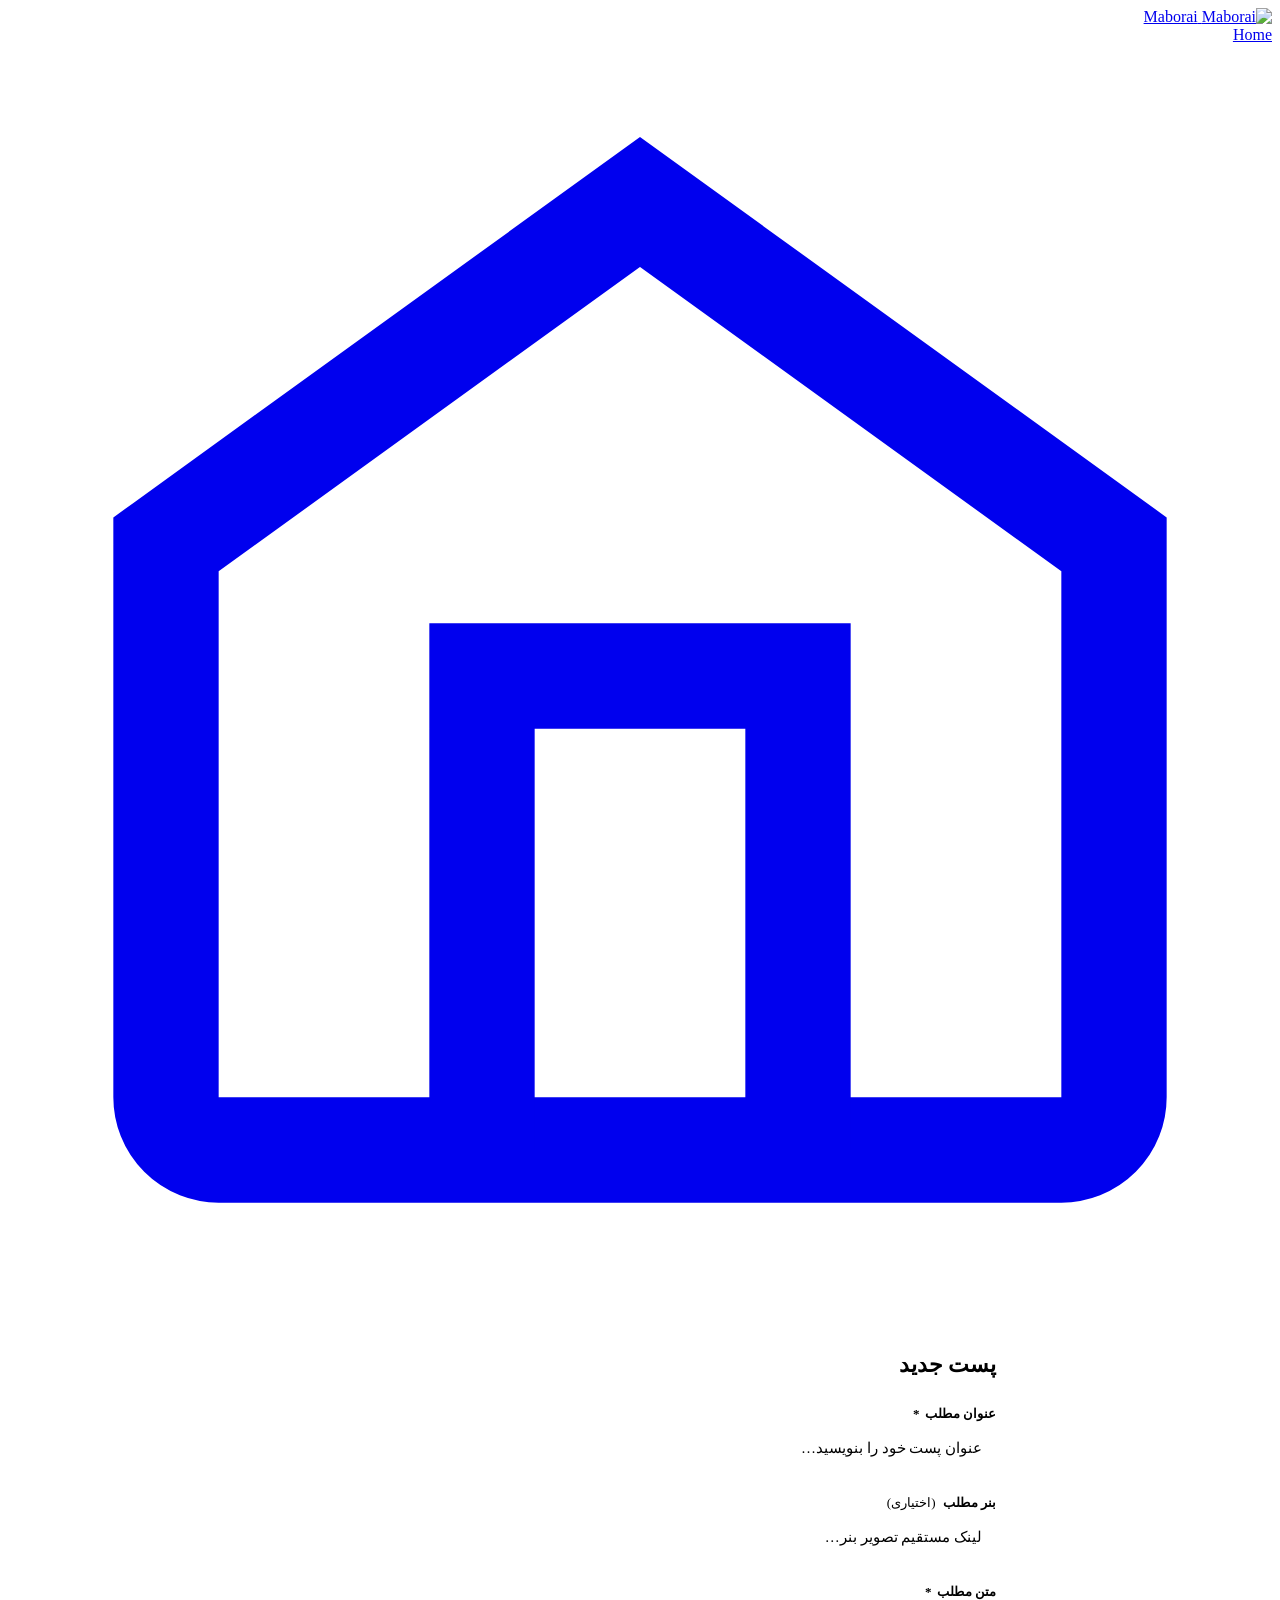
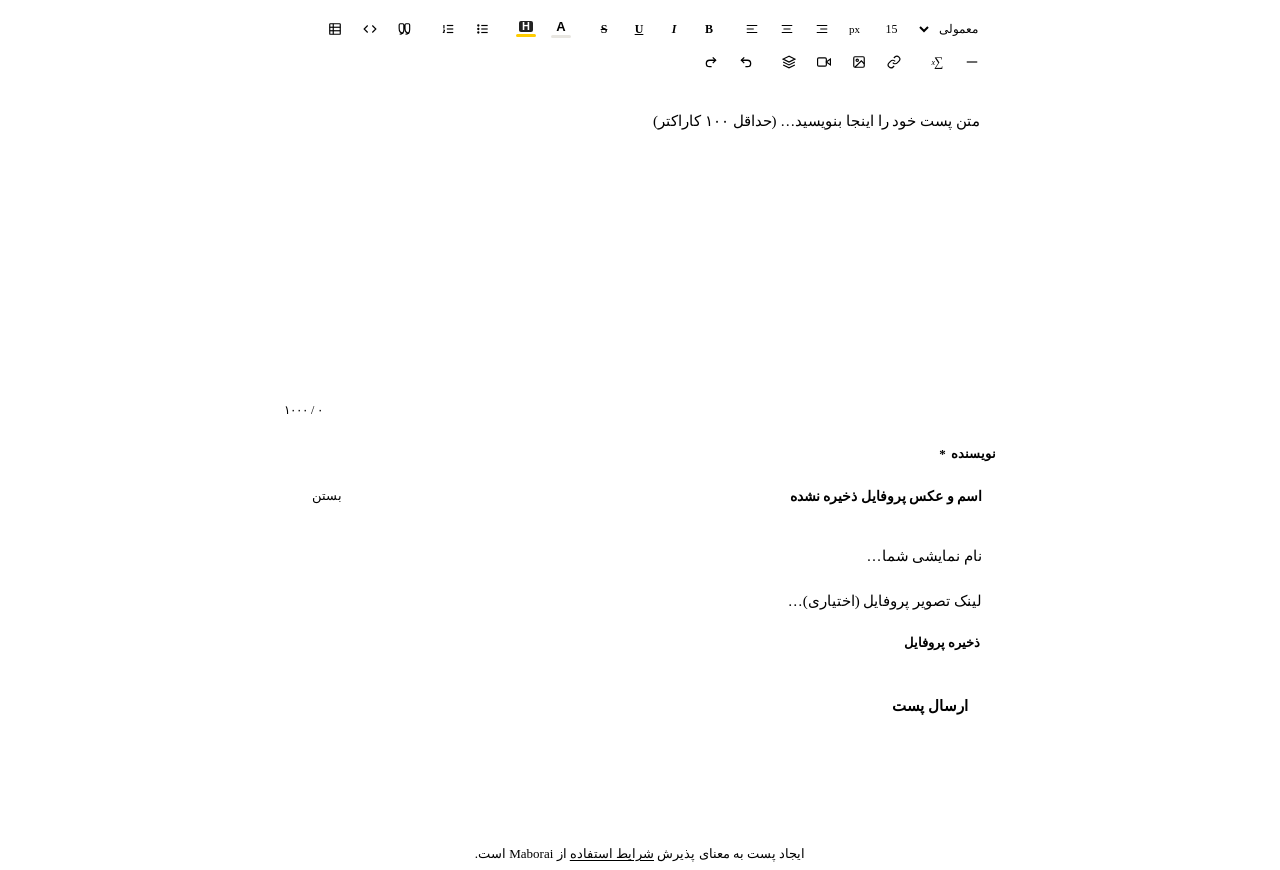
==== commit 769b1e2a: "Update index.html" ====
--- a/new/index.html
+++ b/new/index.html
@@ -1,3 +1,4 @@
+
 <!DOCTYPE html>
 <html lang="fa" dir="rtl">
 <head>
@@ -107,7 +108,7 @@
   }
   .tb-size-input:focus { border-color: var(--text-dim); color: var(--text); }
 
-  /* ════ COLOR PICKER — Combined hover + picker ════ */
+  /* ════ COLOR PICKER ════ */
   .color-picker-wrap { position: relative; }
 
   .color-picker-trigger {
@@ -130,7 +131,6 @@
     width: 20px; height: 3px; border-radius: 2px;
   }
 
-  /* Panel */
   .color-panel {
     position: absolute; top: calc(100% + 8px);
     right: 0; z-index: 300;
@@ -139,11 +139,9 @@
     width: 236px;
     box-shadow: 0 12px 32px rgba(0,0,0,.22), 0 2px 8px rgba(0,0,0,.1);
     display: none; flex-direction: column; gap: 12px;
-    /* RTL: open to left if near right edge — handled by JS */
   }
   .color-panel.open { display: flex; }
 
-  /* Hover grid row: presets side-by-side */
   .cp-presets-grid {
     display: grid;
     grid-template-columns: repeat(6, 1fr);
@@ -157,12 +155,10 @@
   .cp-preset:hover { transform: scale(1.12); box-shadow: 0 2px 8px rgba(0,0,0,.2); }
   .cp-preset.selected { border-color: var(--text); }
 
-  /* Separator */
   .cp-sep {
     height: 1px; background: var(--border); margin: 0 -2px;
   }
 
-  /* Advanced picker toggle */
   .cp-advanced-toggle {
     display: flex; align-items: center; justify-content: space-between;
     cursor: pointer; user-select: none;
@@ -176,13 +172,11 @@
   }
   .cp-advanced-arrow.open { transform: rotate(180deg); }
 
-  /* Advanced section (collapsible) */
   .cp-advanced {
     display: none; flex-direction: column; gap: 10px;
   }
   .cp-advanced.open { display: flex; }
 
-  /* Hue + SV canvases */
   .cp-canvas-row {
     display: flex; align-items: center; gap: 8px;
   }
@@ -195,7 +189,6 @@
     border-radius: 8px; border: 1px solid var(--border);
   }
 
-  /* Hex row */
   .cp-hex-row {
     display: flex; align-items: center; gap: 6px;
   }
@@ -559,7 +552,6 @@
         <svg viewBox="0 0 24 24" fill="none" stroke="currentColor" stroke-width="2"><line x1="3" y1="12" x2="21" y2="12"/></svg>
       </button>
 
-      <!-- LaTeX — fixed icon -->
       <button class="tb-btn" id="btn-latex" title="فرمول LaTeX" style="font-family:serif;font-size:13px;font-style:italic;letter-spacing:-1px;font-weight:400">
         ∑<sub style="font-size:8px">x</sub>
       </button>
@@ -621,13 +613,9 @@
 </div>
 
 <footer class="site-footer">
-  <nav class="footer-links">
-    <a href="/about">درباره اینجا</a>
-    <a href="https://blogix.ir/@maboroshi/chat">پشتیبانی</a>
-    <a href="/privacy">حریم خصوصی</a>
-    <a href="/terms">شرایط استفاده</a>
-  </nav>
-  <p>© 2026 کلیه حقوق این وب‌سایت متعلق به Maborai است.</p>
+  <p style="font-family:var(--font-fa);font-size:13px;color:var(--text-faint);text-align:center;margin:0">
+    ایجاد پست به معنای پذیرش <a href="/terms" style="color:var(--text-dim);text-decoration:underline;text-underline-offset:2px">شرایط استفاده</a> از Maborai است.
+  </p>
 </footer>
 
 <!-- Floating link popup -->
@@ -744,7 +732,6 @@
 /* ══════════════════════════════════════════════
    CONFIG
 ══════════════════════════════════════════════ */
-const GIST_TOKEN  = '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';
 const ADMIN_EMAIL = 'Maborai.sp@gmail.com';
 
 /* ── Theme ── */
@@ -890,14 +877,12 @@
   let currentHex = defaultColor;
   let [hue, sat, val] = defaultColor === 'transparent' ? [0,0,1] : hexToHsv(defaultColor);
 
-  /* Advanced toggle */
   document.getElementById(cfg.toggleId).addEventListener('click', () => {
     const open = advancedEl.classList.toggle('open');
     arrowEl.classList.toggle('open', open);
     if (open) { drawHue(); drawSV(); }
   });
 
-  /* Draw hue wheel */
   function drawHue() {
     const cx = 40, cy = 40, r = 38, innerR = 22;
     hueCtx.clearRect(0,0,80,80);
@@ -914,7 +899,6 @@
     hueCtx.arc(cx,cy,innerR,0,Math.PI*2);
     hueCtx.fillStyle = getComputedStyle(document.documentElement).getPropertyValue('--bg-raised') || '#fff';
     hueCtx.fill();
-    /* pointer */
     const pr  = (r+innerR)/2;
     const px  = cx + pr * Math.cos(hue*Math.PI/180);
     const py  = cy + pr * Math.sin(hue*Math.PI/180);
@@ -924,7 +908,6 @@
     hueCtx.fillStyle = `hsl(${hue},100%,50%)`; hueCtx.fill();
   }
 
-  /* Draw SV square */
   function drawSV() {
     svCtx.clearRect(0,0,svW,svH);
     const gH = svCtx.createLinearGradient(0,0,svW,0);
@@ -935,7 +918,6 @@
     gV.addColorStop(0,'rgba(0,0,0,0)');
     gV.addColorStop(1,'#000');
     svCtx.fillStyle = gV; svCtx.fillRect(0,0,svW,svH);
-    /* pointer */
     const px = sat * svW;
     const py = (1 - val) * svH;
     svCtx.beginPath();
@@ -962,7 +944,6 @@
     syncColor();
   }
 
-  /* Presets */
   presets.forEach(c => {
     const d = document.createElement('div');
     d.className = 'cp-preset';
@@ -984,7 +965,6 @@
     presetsEl.appendChild(d);
   });
 
-  /* Hue wheel drag */
   let draggingHue = false;
   function onHue(e) {
     const rect = hueCanvas.getBoundingClientRect();
@@ -1002,7 +982,6 @@
   document.addEventListener('mouseup', () => { draggingHue=false; });
   document.addEventListener('touchend', () => { draggingHue=false; });
 
-  /* SV square drag */
   let draggingSV = false;
   function onSV(e) {
     const rect = svCanvas.getBoundingClientRect();
@@ -1019,7 +998,6 @@
   document.addEventListener('mouseup', () => { draggingSV=false; });
   document.addEventListener('touchend', () => { draggingSV=false; });
 
-  /* Hex input */
   hexInput.addEventListener('input', () => {
     const v = hexInput.value.trim();
     if (/^#[0-9a-fA-F]{6}$/.test(v)) {
@@ -1031,7 +1009,6 @@
     }
   });
 
-  /* Apply button */
   applyBtn.addEventListener('click', () => {
     onApply(currentHex);
     barEl.style.background = currentHex === 'transparent'
@@ -1042,22 +1019,15 @@
   syncColor();
 }
 
-/* ── Panel toggle with viewport-aware positioning ── */
+/* ── Panel toggle ── */
 function positionPanel(panel) {
-  // Reset first
   panel.style.right = '';
   panel.style.left = '';
   const rect  = panel.getBoundingClientRect();
   const vw    = window.innerWidth;
   const margin = 8;
-  if (rect.left < margin) {
-    panel.style.right = 'auto';
-    panel.style.left  = '0';
-  }
-  if (rect.right > vw - margin) {
-    panel.style.left  = 'auto';
-    panel.style.right = '0';
-  }
+  if (rect.left < margin) { panel.style.right = 'auto'; panel.style.left = '0'; }
+  if (rect.right > vw - margin) { panel.style.left = 'auto'; panel.style.right = '0'; }
 }
 
 function setupColorPanelToggle(triggerBtnId, panelId) {
@@ -1134,7 +1104,7 @@
 editor.addEventListener('input', updateCounter);
 
 /* ══════════════════════════════════════════════
-   TOOLBAR — basic commands
+   TOOLBAR
 ══════════════════════════════════════════════ */
 document.querySelectorAll('[data-cmd]').forEach(btn => {
   btn.addEventListener('mousedown', e => {
@@ -1144,19 +1114,14 @@
   });
 });
 
-/* ── Heading: fixed formatBlock ── */
 document.getElementById('tb-heading').addEventListener('change', function() {
-  const val = this.value; // e.g. 'H1'
+  const val = this.value;
   editor.focus();
-  if (val) {
-    document.execCommand('formatBlock', false, val);
-  } else {
-    document.execCommand('formatBlock', false, 'P');
-  }
+  if (val) { document.execCommand('formatBlock', false, val); }
+  else { document.execCommand('formatBlock', false, 'P'); }
   this.value = '';
 });
 
-/* ── Font size: fixed — wraps selection in <span style="font-size:Npx"> ── */
 document.getElementById('tb-fontsize').addEventListener('keydown', function(e) {
   if (e.key === 'Enter') { e.preventDefault(); applyFontSize(this); }
 });
@@ -1172,20 +1137,16 @@
   const range = sel.getRangeAt(0);
   if (range.collapsed) return;
   try {
-    /* Wrap selection — but if it spans multiple nodes, surroundContents throws.
-       Use extractContents + wrap instead. */
     const fragment = range.extractContents();
     const span = document.createElement('span');
     span.style.fontSize = px + 'px';
     span.appendChild(fragment);
     range.insertNode(span);
-    /* Move caret after the span */
     range.setStartAfter(span);
     range.collapse(true);
     sel.removeAllRanges();
     sel.addRange(range);
   } catch(e) {
-    /* fallback: just set fontSize via execCommand font-size trick */
     document.execCommand('fontSize', false, '7');
     editor.querySelectorAll('font[size="7"]').forEach(f => {
       f.removeAttribute('size');
@@ -1196,7 +1157,6 @@
   updateCounter();
 }
 
-/* Quote / Code / HR */
 document.getElementById('btn-quote').addEventListener('mousedown', e => {
   e.preventDefault();
   document.execCommand('formatBlock', false, 'BLOCKQUOTE');
@@ -1231,26 +1191,18 @@
 editor.addEventListener('focus', saveSelection);
 
 /* ══════════════════════════════════════════════
-   POPUP SAFE POSITIONING (stays in viewport)
+   POPUP POSITIONING
 ══════════════════════════════════════════════ */
 function positionFixed(el, anchorRect, margin) {
   margin = margin || 8;
   const vw = window.innerWidth;
-  const vh = window.innerHeight;
   const pw = el.offsetWidth  || 240;
   const ph = el.offsetHeight || 60;
-
   let top  = anchorRect.top  - ph - 8 + window.scrollY;
   let left = anchorRect.left + window.scrollX;
-
-  /* If above viewport, show below instead */
-  if (top < window.scrollY + margin) {
-    top = anchorRect.bottom + 8 + window.scrollY;
-  }
-  /* Clamp horizontal */
+  if (top < window.scrollY + margin) top = anchorRect.bottom + 8 + window.scrollY;
   if (left + pw > vw - margin) left = vw - margin - pw;
   if (left < margin) left = margin;
-
   el.style.top  = top  + 'px';
   el.style.left = left + 'px';
 }
@@ -1269,7 +1221,6 @@
   linkPopupAnchor.href        = anchor.href;
   linkPopupAnchor.textContent = anchor.href.length > 36 ? anchor.href.slice(0,34)+'…' : anchor.href;
   linkPopup.classList.add('visible');
-  /* Position after making visible so offsetWidth is real */
   requestAnimationFrame(() => {
     const rect = anchor.getBoundingClientRect();
     positionFixed(linkPopup, rect);
@@ -1337,8 +1288,7 @@
     const vh = window.innerHeight;
     const mw = cellMenu.offsetWidth;
     const mh = cellMenu.offsetHeight;
-    let left = x;
-    let top  = y;
+    let left = x, top = y;
     if (left + mw > vw - 8) left = vw - mw - 8;
     if (left < 8) left = 8;
     if (top  + mh > vh + window.scrollY - 8) top = y - mh - 4;
@@ -1357,9 +1307,7 @@
   if (td && editor.contains(td)) {
     e.preventDefault();
     showCellMenu(td, e.clientX + window.scrollX, e.clientY + window.scrollY);
-  } else {
-    hideCellMenu();
-  }
+  } else { hideCellMenu(); }
 });
 document.addEventListener('click', e => {
   if (!cellMenu.contains(e.target)) hideCellMenu();
@@ -1553,30 +1501,21 @@
 }
 
 /* ══════════════════════════════════════════════
-   GIST HELPER
+   JSONBIN HELPER
 ══════════════════════════════════════════════ */
-async function createGist(title, postData) {
-  const res = await fetch('https://api.github.com/gists', {
+async function createBin(title, postData) {
+  const res = await fetch('https://api.jsonbin.io/v3/b', {
     method: 'POST',
     headers: {
-      'Authorization': `Bearer ${GIST_TOKEN}`,
       'Content-Type': 'application/json',
-      'User-Agent': 'Maborai-Blog',
-      'X-GitHub-Api-Version': '2022-11-28',
+      'X-Bin-Name': title,
+      'X-Bin-Private': 'false'
     },
-    body: JSON.stringify({
-      description: `پست جدید Maborai: ${title}`,
-      public: false,
-      files: {
-        'post.json': {
-          content: JSON.stringify([postData], null, 2)
-        }
-      }
-    })
+    body: JSON.stringify([postData])
   });
   const data = await res.json();
-  if (!res.ok) throw new Error(data.message || 'خطا در ساخت Gist');
-  return data.html_url;
+  if (!res.ok) throw new Error(data.message || 'خطا در ساخت bin');
+  return `https://api.jsonbin.io/v3/b/${data.metadata.id}`;
 }
 
 /* ══════════════════════════════════════════════
@@ -1606,16 +1545,27 @@
     const postData = { title, banner, content, authorName, authorAvatar, date, pinned: false };
 
     lbl.textContent = 'آپلود…';
-    const gistUrl = await createGist(title, postData);
-
-    /* mailto — open email client */
-    const subject = encodeURIComponent(`پست جدید Maborai: ${title}`);
-    const body    = encodeURIComponent(
-      `نویسنده: ${authorName}\nتاریخ: ${date}\n\nلینک Gist:\n${gistUrl}`
+    const binUrl = await createBin(title, postData);
+
+    /* ── Web3Forms ── */
+    lbl.textContent = 'ارسال ایمیل…';
+    const formData = new FormData();
+    formData.append('access_key', 'ba791533-8f31-4e44-9407-f5dc45b4d722');
+    formData.append('subject', `پست جدید Maborai: ${title}`);
+    formData.append('from_name', authorName);
+    formData.append('message',
+      `نویسنده: ${authorName}\nتاریخ: ${date}\n\nلینک JSONBin:\n${binUrl}`
     );
-    window.location.href = `mailto:${ADMIN_EMAIL}?subject=${subject}&body=${body}`;
-
-    showToast('پست آماده‌ست! ایمیل رو ارسال کن ✓');
+
+    const w3res = await fetch('https://api.web3forms.com/submit', {
+      method: 'POST',
+      body: formData
+    });
+    const w3data = await w3res.json();
+    if (!w3data.success) throw new Error(w3data.message || 'خطا در ارسال ایمیل');
+
+    showToast('پست ارسال شد! ✓');
+    formDirty = false;
     setTimeout(() => {
       document.getElementById('f-title').value = '';
       document.getElementById('f-banner').value = '';
@@ -1633,6 +1583,19 @@
 function escAttr(s) {
   return s.replace(/&/g,'&amp;').replace(/"/g,'&quot;').replace(/</g,'&lt;').replace(/>/g,'&gt;');
 }
+
+/* ══════════════════════════════════════════════
+   UNSAVED CHANGES WARNING
+══════════════════════════════════════════════ */
+let formDirty = false;
+editor.addEventListener('input', () => { formDirty = true; });
+document.getElementById('f-title').addEventListener('input', () => { formDirty = true; });
+
+window.addEventListener('beforeunload', e => {
+  if (!formDirty) return;
+  e.preventDefault();
+  e.returnValue = '';
+});
 </script>
 </body>
 </html>
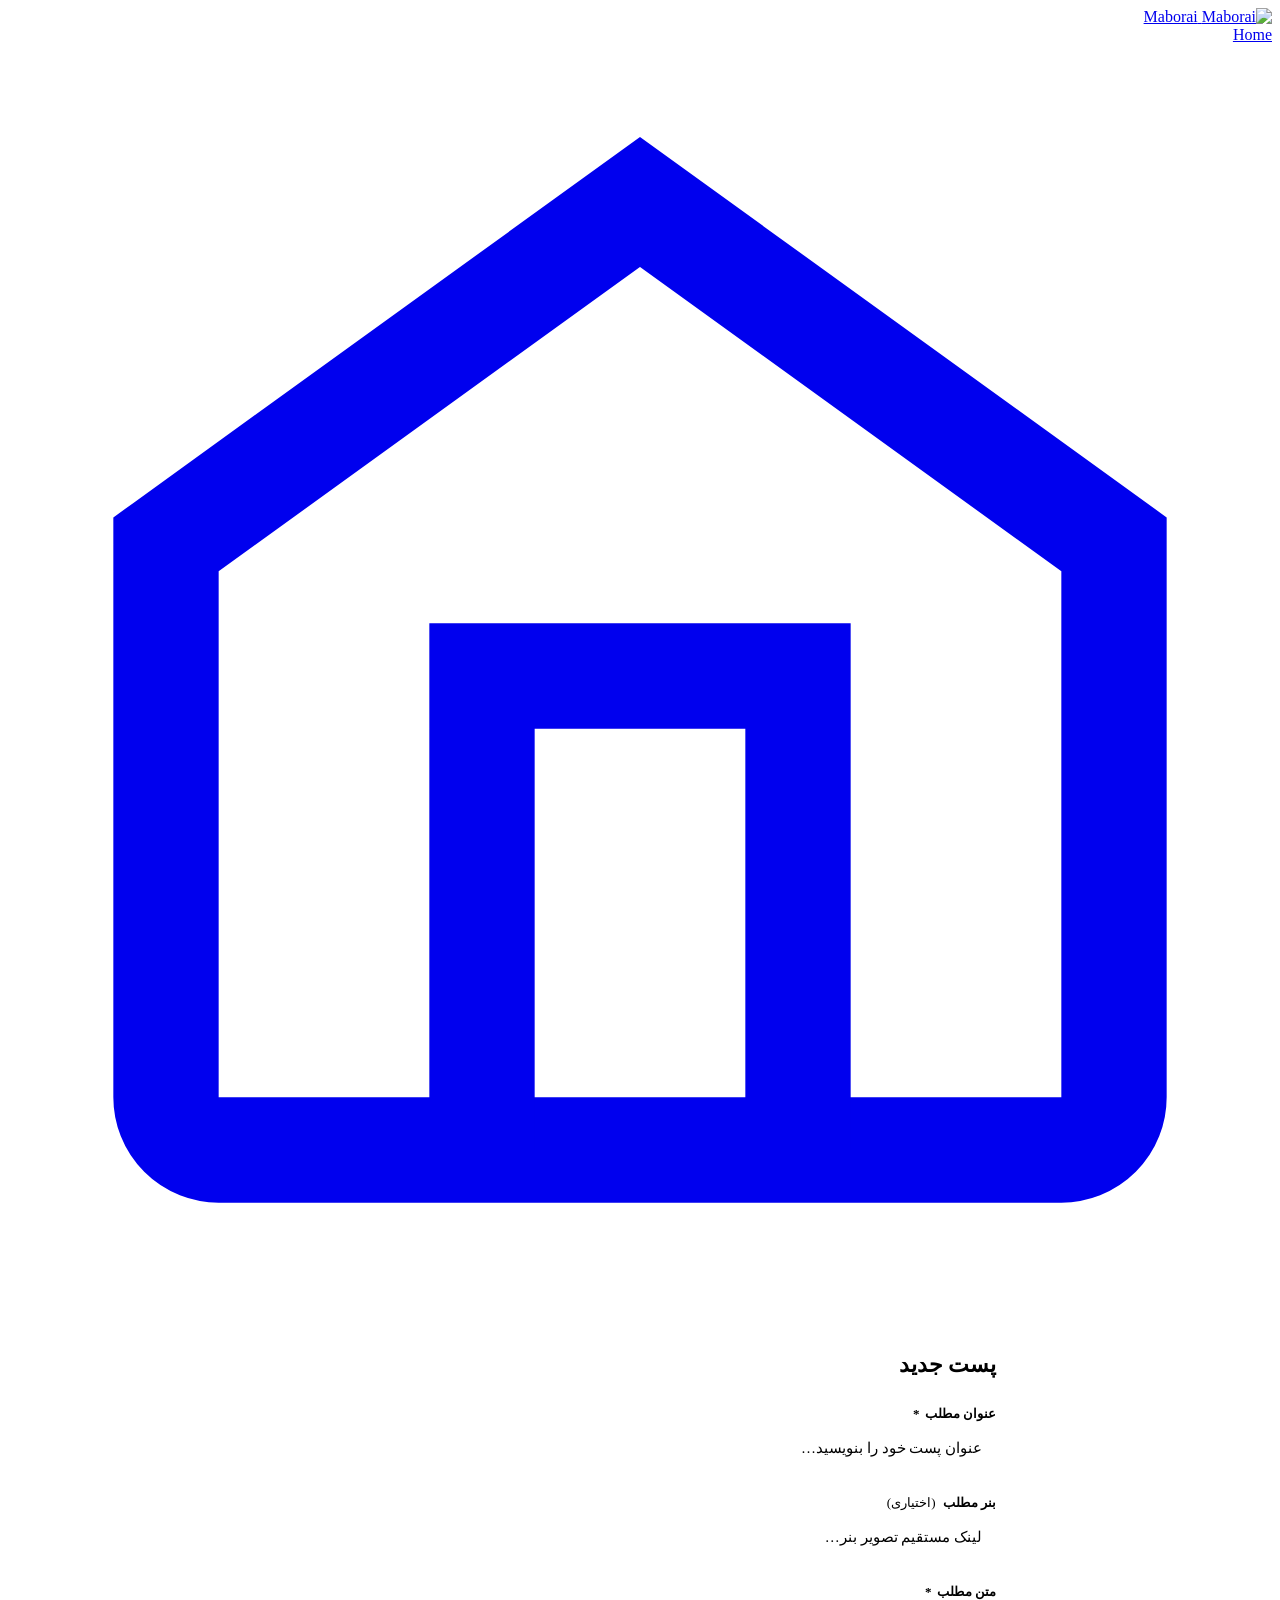
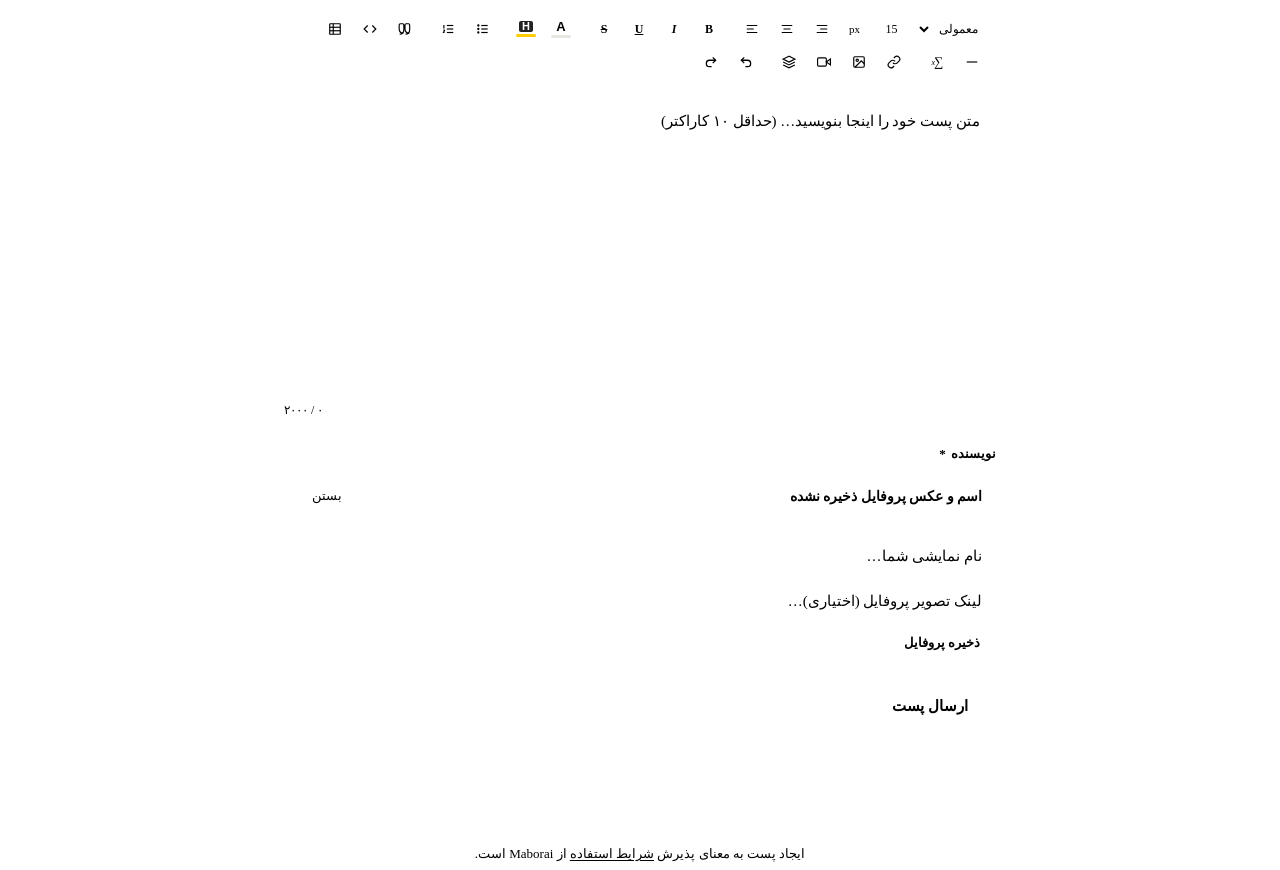
==== commit b225cc66: "Update index.html" ====
--- a/new/index.html
+++ b/new/index.html
@@ -1,4 +1,3 @@
-
 <!DOCTYPE html>
 <html lang="fa" dir="rtl">
 <head>
@@ -71,7 +70,6 @@
   }
   .btn-edit-profile:hover { background: var(--border); }
 
-  /* ════ TOOLBAR ════ */
   .editor-toolbar {
     display: flex; flex-wrap: wrap; gap: 3px; padding: 6px 8px;
     background: var(--bg-raised); border: 1px solid var(--border);
@@ -98,7 +96,6 @@
   }
   .tb-select:hover { border-color: var(--text-dim); }
 
-  /* Font size */
   .tb-size-wrap { display: flex; align-items: center; gap: 2px; }
   .tb-size-input {
     width: 44px; height: 30px; padding: 0 6px;
@@ -108,7 +105,6 @@
   }
   .tb-size-input:focus { border-color: var(--text-dim); color: var(--text); }
 
-  /* ════ COLOR PICKER ════ */
   .color-picker-wrap { position: relative; }
 
   .color-picker-trigger {
@@ -210,7 +206,6 @@
   }
   .cp-apply-btn:hover { opacity: .85; }
 
-  /* ════ EDITOR BODY ════ */
   .editor-body {
     min-height: 300px; max-height: 560px; overflow-y: auto;
     background: var(--bg-raised); border: 1px solid var(--border);
@@ -260,7 +255,6 @@
   .char-counter.warn { color: #e07b39; }
   .char-counter.over { color: #e03939; }
 
-  /* ════ LINK POPUP ════ */
   .link-popup {
     position: fixed; z-index: 400;
     background: var(--bg-raised); border: 1px solid var(--border);
@@ -287,7 +281,6 @@
   .link-popup-btn.danger { border-color: #e03939; color: #e03939; }
   .link-popup-btn.danger:hover { background: #e03939; color: #fff; }
 
-  /* ════ TABLE CELL MENU ════ */
   .cell-menu {
     position: fixed; z-index: 400;
     background: var(--bg-raised); border: 1px solid var(--border);
@@ -315,7 +308,6 @@
   }
   .cell-color-dot:hover { transform: scale(1.2); border-color: var(--text); }
 
-  /* ════ MODALS ════ */
   .modal-overlay {
     position: fixed; inset: 0; background: rgba(0,0,0,.55);
     display: flex; align-items: center; justify-content: center;
@@ -408,25 +400,21 @@
 <div class="editor-wrap">
   <h1 class="editor-page-title">پست جدید</h1>
 
-  <!-- Title -->
   <div class="field">
     <label class="field-label" for="f-title">عنوان مطلب <span class="required">*</span></label>
     <input class="field-input" id="f-title" type="text" placeholder="عنوان پست خود را بنویسید…" maxlength="120" autocomplete="off">
   </div>
 
-  <!-- Banner -->
   <div class="field">
     <label class="field-label" for="f-banner">بنر مطلب <span class="optional">(اختیاری)</span></label>
     <input class="field-input" id="f-banner" type="url" placeholder="لینک مستقیم تصویر بنر…" autocomplete="off">
   </div>
 
-  <!-- Rich editor -->
   <div class="field">
     <label class="field-label">متن مطلب <span class="required">*</span></label>
 
     <div class="editor-toolbar" role="toolbar">
 
-      <!-- Heading -->
       <select class="tb-select" id="tb-heading" title="هدینگ">
         <option value="">معمولی</option>
         <option value="H1">H1</option>
@@ -439,7 +427,6 @@
 
       <div class="tb-sep"></div>
 
-      <!-- Font size -->
       <div class="tb-size-wrap">
         <input class="tb-size-input" id="tb-fontsize" type="number" value="15" min="8" max="72" title="سایز فونت (px)">
         <span style="font-size:11px;color:var(--text-faint);font-family:var(--font-en)">px</span>
@@ -447,7 +434,6 @@
 
       <div class="tb-sep"></div>
 
-      <!-- Align -->
       <button class="tb-btn" data-cmd="justifyRight" title="راست‌چین">
         <svg viewBox="0 0 24 24" fill="none" stroke="currentColor" stroke-width="2"><path d="M3 6h18M9 12h12M3 18h18"/></svg>
       </button>
@@ -460,7 +446,6 @@
 
       <div class="tb-sep"></div>
 
-      <!-- Format -->
       <button class="tb-btn" data-cmd="bold" title="بولد (Ctrl+B)" style="font-weight:900">B</button>
       <button class="tb-btn" data-cmd="italic" title="ایتالیک (Ctrl+I)" style="font-style:italic">I</button>
       <button class="tb-btn" data-cmd="underline" title="زیرخط (Ctrl+U)" style="text-decoration:underline">U</button>
@@ -468,7 +453,6 @@
 
       <div class="tb-sep"></div>
 
-      <!-- Text color picker -->
       <div class="color-picker-wrap" id="text-color-wrap">
         <button class="color-picker-trigger" id="btn-text-color" title="رنگ متن" type="button">
           <div class="color-trigger-inner">
@@ -497,7 +481,6 @@
         </div>
       </div>
 
-      <!-- Highlight picker -->
       <div class="color-picker-wrap" id="hl-color-wrap">
         <button class="color-picker-trigger" id="btn-hl-color" title="هایلایت" type="button">
           <div class="color-trigger-inner">
@@ -528,7 +511,6 @@
 
       <div class="tb-sep"></div>
 
-      <!-- Lists -->
       <button class="tb-btn" data-cmd="insertUnorderedList" title="لیست نقطه‌ای">
         <svg viewBox="0 0 24 24" fill="none" stroke="currentColor" stroke-width="2"><line x1="9" y1="6" x2="20" y2="6"/><line x1="9" y1="12" x2="20" y2="12"/><line x1="9" y1="18" x2="20" y2="18"/><circle cx="4" cy="6" r="1" fill="currentColor"/><circle cx="4" cy="12" r="1" fill="currentColor"/><circle cx="4" cy="18" r="1" fill="currentColor"/></svg>
       </button>
@@ -538,7 +520,6 @@
 
       <div class="tb-sep"></div>
 
-      <!-- Blocks -->
       <button class="tb-btn" id="btn-quote" title="نقل‌قول">
         <svg viewBox="0 0 24 24" fill="none" stroke="currentColor" stroke-width="2"><path d="M3 21c3 0 7-1 7-8V5a2 2 0 0 0-2-2H4a2 2 0 0 0-2 2v6c0 5 3 8 7 8Zm10 0c3 0 7-1 7-8V5a2 2 0 0 0-2-2h-4a2 2 0 0 0-2 2v6c0 5 3 8 7 8Z"/></svg>
       </button>
@@ -558,7 +539,6 @@
 
       <div class="tb-sep"></div>
 
-      <!-- Link & Media -->
       <button class="tb-btn" id="btn-link" title="لینک">
         <svg viewBox="0 0 24 24" fill="none" stroke="currentColor" stroke-width="2"><path d="M10 13a5 5 0 0 0 7.54.54l3-3a5 5 0 0 0-7.07-7.07l-1.72 1.71"/><path d="M14 11a5 5 0 0 0-7.54-.54l-3 3a5 5 0 0 0 7.07 7.07l1.71-1.71"/></svg>
       </button>
@@ -574,7 +554,6 @@
 
       <div class="tb-sep"></div>
 
-      <!-- Undo / Redo -->
       <button class="tb-btn" data-cmd="undo" title="بازگشت (Ctrl+Z)">
         <svg viewBox="0 0 24 24" fill="none" stroke="currentColor" stroke-width="2.2"><path d="M9 14 4 9l5-5"/><path d="M4 9h10.5a5.5 5.5 0 0 1 0 11H11"/></svg>
       </button>
@@ -584,12 +563,11 @@
     </div>
 
     <div class="editor-body" id="editor-body" contenteditable="true"
-      data-placeholder="متن پست خود را اینجا بنویسید… (حداقل ۱۰۰ کاراکتر)"
+      data-placeholder="متن پست خود را اینجا بنویسید… (حداقل ۱۰ کاراکتر)"
       spellcheck="false"></div>
-    <div class="char-counter" id="char-counter">۰ / ۱۰۰۰</div>
+    <div class="char-counter" id="char-counter">۰ / ۲۰۰۰</div>
   </div>
 
-  <!-- Author -->
   <div class="field">
     <label class="field-label">نویسنده <span class="required">*</span></label>
     <div class="profile-row" id="profile-row">
@@ -618,14 +596,12 @@
   </p>
 </footer>
 
-<!-- Floating link popup -->
 <div class="link-popup" id="link-popup">
   <div class="link-popup-url" id="link-popup-url"><a href="#" id="link-popup-anchor" target="_blank" rel="noopener"></a></div>
   <button class="link-popup-btn" id="link-popup-edit">ویرایش</button>
   <button class="link-popup-btn danger" id="link-popup-remove">حذف</button>
 </div>
 
-<!-- Table cell context menu -->
 <div class="cell-menu" id="cell-menu">
   <div class="cell-menu-title">سلول جدول</div>
   <div class="cell-menu-sep"></div>
@@ -650,7 +626,6 @@
   <div class="cell-color-row" id="cm-colors"></div>
 </div>
 
-<!-- Modals -->
 <div class="modal-overlay hidden" id="modal-link">
   <div class="modal">
     <h2 class="modal-title">افزودن لینک</h2>
@@ -729,12 +704,8 @@
 <div class="toast" id="toast"></div>
 
 <script>
-/* ══════════════════════════════════════════════
-   CONFIG
-══════════════════════════════════════════════ */
 const ADMIN_EMAIL = 'Maborai.sp@gmail.com';
 
-/* ── Theme ── */
 const root = document.documentElement;
 const logoImg = document.getElementById('logo-img');
 function applyTheme(t) {
@@ -744,17 +715,15 @@
 }
 applyTheme(root.getAttribute('data-theme'));
 
-/* ── Cookies ── */
 function setCookie(name, value, days) {
   const d = new Date(); d.setTime(d.getTime() + days * 86400000);
-  document.cookie = `${name}=${encodeURIComponent(value)};expires=${d.toUTCString()};path=/`;
+  document.cookie = name + '=' + encodeURIComponent(value) + ';expires=' + d.toUTCString() + ';path=/';
 }
 function getCookie(name) {
   const m = document.cookie.match('(?:^|; )' + name + '=([^;]*)');
   return m ? decodeURIComponent(m[1]) : '';
 }
 
-/* ── Profile ── */
 const profileFields  = document.getElementById('profile-fields');
 const profileDisplay = document.getElementById('profile-name-display');
 const avatarPreview  = document.getElementById('avatar-preview');
@@ -804,9 +773,6 @@
 });
 loadProfile();
 
-/* ══════════════════════════════════════════════
-   COLOR UTILITIES
-══════════════════════════════════════════════ */
 function hexToHsv(hex) {
   let r = parseInt(hex.slice(1,3),16)/255;
   let g = parseInt(hex.slice(3,5),16)/255;
@@ -839,9 +805,6 @@
   return '#'+ [r,g,b].map(x=>Math.round(x*255).toString(16).padStart(2,'0')).join('');
 }
 
-/* ══════════════════════════════════════════════
-   COLOR PICKER FACTORY
-══════════════════════════════════════════════ */
 const COLOR_PRESETS_TEXT = [
   '#1a1916','#e8e6e1','#e03939','#e07b39','#4a9eff','#3db87a',
   '#a259ff','#ffcc00','#ff66aa','#00cccc','#888888','#ffffff'
@@ -892,7 +855,7 @@
       hueCtx.moveTo(cx,cy);
       hueCtx.arc(cx,cy,r,s,e);
       hueCtx.closePath();
-      hueCtx.fillStyle = `hsl(${a},100%,50%)`;
+      hueCtx.fillStyle = 'hsl(' + a + ',100%,50%)';
       hueCtx.fill();
     }
     hueCtx.beginPath();
@@ -905,14 +868,14 @@
     hueCtx.beginPath();
     hueCtx.arc(px, py, 5, 0, Math.PI*2);
     hueCtx.strokeStyle = '#fff'; hueCtx.lineWidth = 2; hueCtx.stroke();
-    hueCtx.fillStyle = `hsl(${hue},100%,50%)`; hueCtx.fill();
+    hueCtx.fillStyle = 'hsl(' + hue + ',100%,50%)'; hueCtx.fill();
   }
 
   function drawSV() {
     svCtx.clearRect(0,0,svW,svH);
     const gH = svCtx.createLinearGradient(0,0,svW,0);
     gH.addColorStop(0,'#fff');
-    gH.addColorStop(1,`hsl(${hue},100%,50%)`);
+    gH.addColorStop(1,'hsl(' + hue + ',100%,50%)');
     svCtx.fillStyle = gH; svCtx.fillRect(0,0,svW,svH);
     const gV = svCtx.createLinearGradient(0,0,0,svH);
     gV.addColorStop(0,'rgba(0,0,0,0)');
@@ -1019,7 +982,6 @@
   syncColor();
 }
 
-/* ── Panel toggle ── */
 function positionPanel(panel) {
   panel.style.right = '';
   panel.style.left = '';
@@ -1086,11 +1048,10 @@
   }
 });
 
-/* ══════════════════════════════════════════════
-   CHAR COUNTER
-══════════════════════════════════════════════ */
 const charCounter = document.getElementById('char-counter');
 const MEDIA_WEIGHT = 10;
+const MIN_CHARS = 10;
+const MAX_CHARS = 2000;
 
 function getEditorText() { return editor.innerText || ''; }
 function updateCounter() {
@@ -1098,14 +1059,12 @@
   const mediaCount = editor.querySelectorAll('img,video,iframe').length * MEDIA_WEIGHT;
   const total      = raw + mediaCount;
   const toFarsi    = n => n.toString().replace(/\d/g, d=>'۰۱۲۳۴۵۶۷۸۹'[d]);
-  charCounter.textContent = `${toFarsi(total)} / ۱۰۰۰`;
-  charCounter.className = 'char-counter' + (total>1000?' over':total>800?' warn':'');
+  charCounter.textContent = toFarsi(total) + ' / ' + toFarsi(MAX_CHARS);
+  charCounter.className = 'char-counter' + (total>MAX_CHARS?' over':total>MAX_CHARS*0.8?' warn':'');
 }
 editor.addEventListener('input', updateCounter);
-
-/* ══════════════════════════════════════════════
-   TOOLBAR
-══════════════════════════════════════════════ */
+updateCounter();
+
 document.querySelectorAll('[data-cmd]').forEach(btn => {
   btn.addEventListener('mousedown', e => {
     e.preventDefault();
@@ -1173,9 +1132,6 @@
   editor.focus();
 });
 
-/* ══════════════════════════════════════════════
-   SELECTION SAVE/RESTORE
-══════════════════════════════════════════════ */
 function saveSelection() {
   const sel = window.getSelection();
   if (sel && sel.rangeCount > 0) savedRange = sel.getRangeAt(0).cloneRange();
@@ -1190,9 +1146,6 @@
 editor.addEventListener('keyup', saveSelection);
 editor.addEventListener('focus', saveSelection);
 
-/* ══════════════════════════════════════════════
-   POPUP POSITIONING
-══════════════════════════════════════════════ */
 function positionFixed(el, anchorRect, margin) {
   margin = margin || 8;
   const vw = window.innerWidth;
@@ -1207,9 +1160,6 @@
   el.style.left = left + 'px';
 }
 
-/* ══════════════════════════════════════════════
-   LINK POPUP
-══════════════════════════════════════════════ */
 const linkPopup       = document.getElementById('link-popup');
 const linkPopupAnchor = document.getElementById('link-popup-anchor');
 let   currentLinkEl   = null;
@@ -1259,9 +1209,6 @@
   hideLinkPopup();
 });
 
-/* ══════════════════════════════════════════════
-   TABLE CONTEXT MENU
-══════════════════════════════════════════════ */
 const cellMenu   = document.getElementById('cell-menu');
 let   activeTd   = null;
 
@@ -1349,9 +1296,6 @@
   hideCellMenu();
 });
 
-/* ══════════════════════════════════════════════
-   MODALS
-══════════════════════════════════════════════ */
 function openModal(id)  { document.getElementById(id).classList.remove('hidden'); }
 function closeModal(id) { document.getElementById(id).classList.add('hidden'); }
 
@@ -1361,7 +1305,6 @@
   });
 });
 
-/* Link */
 document.getElementById('btn-link').addEventListener('click', () => {
   saveSelection(); document.getElementById('link-url').value = '';
   openModal('modal-link'); setTimeout(() => document.getElementById('link-url').focus(), 50);
@@ -1376,7 +1319,6 @@
   closeModal('modal-link'); updateCounter();
 });
 
-/* Image */
 document.getElementById('btn-image').addEventListener('click', () => {
   saveSelection(); document.getElementById('image-url').value = ''; document.getElementById('image-link').value = '';
   openModal('modal-image'); setTimeout(() => document.getElementById('image-url').focus(), 50);
@@ -1387,13 +1329,12 @@
   const href = document.getElementById('image-link').value.trim();
   if (!src) return;
   restoreSelection();
-  let html = `<img src="${escAttr(src)}" alt="" loading="lazy">`;
-  if (href) html = `<a href="${escAttr(href)}" target="_blank" rel="noopener">${html}</a>`;
+  let html = '<img src="' + escAttr(src) + '" alt="" loading="lazy">';
+  if (href) html = '<a href="' + escAttr(href) + '" target="_blank" rel="noopener">' + html + '</a>';
   document.execCommand('insertHTML', false, '<p>' + html + '</p>');
   closeModal('modal-image'); updateCounter();
 });
 
-/* Video */
 document.getElementById('btn-video').addEventListener('click', () => {
   saveSelection(); document.getElementById('video-url').value = '';
   openModal('modal-video'); setTimeout(() => document.getElementById('video-url').focus(), 50);
@@ -1404,11 +1345,10 @@
   if (!src) return;
   restoreSelection();
   document.execCommand('insertHTML', false,
-    `<p><video src="${escAttr(src)}" controls playsinline style="max-width:100%;border-radius:4px"></video></p>`);
+    '<p><video src="' + escAttr(src) + '" controls playsinline style="max-width:100%;border-radius:4px"></video></p>');
   closeModal('modal-video'); updateCounter();
 });
 
-/* Embed */
 document.getElementById('btn-embed').addEventListener('click', () => {
   saveSelection(); document.getElementById('embed-url').value = '';
   openModal('modal-embed'); setTimeout(() => document.getElementById('embed-url').focus(), 50);
@@ -1425,14 +1365,13 @@
 });
 function buildEmbed(url) {
   let m = url.match(/(?:youtube\.com\/watch\?v=|youtu\.be\/)([A-Za-z0-9_-]{11})/);
-  if (m) return `<iframe width="100%" height="315" src="https://www.youtube.com/embed/${m[1]}" frameborder="0" allowfullscreen style="border-radius:4px;display:block"></iframe>`;
+  if (m) return '<iframe width="100%" height="315" src="https://www.youtube.com/embed/' + m[1] + '" frameborder="0" allowfullscreen style="border-radius:4px;display:block"></iframe>';
   m = url.match(/open\.spotify\.com\/(track|album|playlist|episode)\/([A-Za-z0-9]+)/);
-  if (m) return `<iframe src="https://open.spotify.com/embed/${m[1]}/${m[2]}" width="100%" height="152" frameborder="0" allow="autoplay;clipboard-write;encrypted-media;fullscreen;picture-in-picture" style="border-radius:12px;display:block"></iframe>`;
-  if (url.includes('soundcloud.com')) return `<iframe width="100%" height="166" src="https://w.soundcloud.com/player/?url=${encodeURIComponent(url)}&color=%23ff5500" frameborder="0" style="display:block"></iframe>`;
-  return `<iframe src="${escAttr(url)}" width="100%" height="315" frameborder="0" allowfullscreen style="border-radius:4px;display:block"></iframe>`;
-}
-
-/* Table */
+  if (m) return '<iframe src="https://open.spotify.com/embed/' + m[1] + '/' + m[2] + '" width="100%" height="152" frameborder="0" allow="autoplay;clipboard-write;encrypted-media;fullscreen;picture-in-picture" style="border-radius:12px;display:block"></iframe>';
+  if (url.includes('soundcloud.com')) return '<iframe width="100%" height="166" src="https://w.soundcloud.com/player/?url=' + encodeURIComponent(url) + '&color=%23ff5500" frameborder="0" style="display:block"></iframe>';
+  return '<iframe src="' + escAttr(url) + '" width="100%" height="315" frameborder="0" allowfullscreen style="border-radius:4px;display:block"></iframe>';
+}
+
 document.getElementById('btn-table').addEventListener('click', () => {
   saveSelection(); openModal('modal-table');
   setTimeout(() => document.getElementById('table-rows').focus(), 50);
@@ -1453,7 +1392,6 @@
   closeModal('modal-table'); updateCounter();
 });
 
-/* LaTeX */
 document.getElementById('btn-latex').addEventListener('click', () => {
   saveSelection();
   document.getElementById('latex-formula').value = '';
@@ -1488,9 +1426,6 @@
   } catch(e) { showToast('خطا در فرمول: ' + e.message, true); }
 });
 
-/* ══════════════════════════════════════════════
-   TOAST
-══════════════════════════════════════════════ */
 let toastTimer;
 function showToast(msg, isError=false) {
   const t = document.getElementById('toast');
@@ -1500,27 +1435,6 @@
   toastTimer = setTimeout(() => { t.className = 'toast'; }, 3500);
 }
 
-/* ══════════════════════════════════════════════
-   JSONBIN HELPER
-══════════════════════════════════════════════ */
-async function createBin(title, postData) {
-  const res = await fetch('https://api.jsonbin.io/v3/b', {
-    method: 'POST',
-    headers: {
-      'Content-Type': 'application/json',
-      'X-Bin-Name': title,
-      'X-Bin-Private': 'false'
-    },
-    body: JSON.stringify([postData])
-  });
-  const data = await res.json();
-  if (!res.ok) throw new Error(data.message || 'خطا در ساخت bin');
-  return `https://api.jsonbin.io/v3/b/${data.metadata.id}`;
-}
-
-/* ══════════════════════════════════════════════
-   SUBMIT
-══════════════════════════════════════════════ */
 document.getElementById('btn-submit').addEventListener('click', async () => {
   const title        = document.getElementById('f-title').value.trim();
   const banner       = document.getElementById('f-banner').value.trim();
@@ -1530,31 +1444,31 @@
   const plainText    = getEditorText().replace(/\n/g,'').length;
   const mediaCount   = editor.querySelectorAll('img,video,iframe').length * MEDIA_WEIGHT;
   const totalChars   = plainText + mediaCount;
-
-  if (!title)            { showToast('عنوان مطلب را وارد کنید.', true); return; }
-  if (!authorName)       { showToast('ابتدا پروفایل خود را ذخیره کنید.', true); return; }
-  if (plainText < 100)   { showToast('متن مطلب باید حداقل ۱۰۰ کاراکتر باشد.', true); return; }
-  if (totalChars > 1000) { showToast('متن مطلب از ۱۰۰۰ کاراکتر بیشتر است.', true); return; }
+  const date         = new Date().toISOString().slice(0, 10);
+
+  if (!title)                 { showToast('عنوان مطلب را وارد کنید.', true); return; }
+  if (!authorName)            { showToast('ابتدا پروفایل خود را ذخیره کنید.', true); return; }
+  if (plainText < MIN_CHARS)  { showToast('متن مطلب باید حداقل ' + MIN_CHARS + ' کاراکتر باشد.', true); return; }
+  if (totalChars > MAX_CHARS) { showToast('متن مطلب از ' + MAX_CHARS + ' کاراکتر بیشتر است.', true); return; }
 
   const btn = document.getElementById('btn-submit');
   const lbl = document.getElementById('btn-label');
-  btn.disabled = true; btn.classList.add('loading');
-
   try {
-    const date     = new Date().toISOString().slice(0,10);
-    const postData = { title, banner, content, authorName, authorAvatar, date, pinned: false };
-
-    lbl.textContent = 'آپلود…';
-    const binUrl = await createBin(title, postData);
-
-    /* ── Web3Forms ── */
-    lbl.textContent = 'ارسال ایمیل…';
+    btn.disabled = true;
+    btn.classList.add('loading');
+    lbl.textContent = 'ارسال…';
+
     const formData = new FormData();
     formData.append('access_key', 'ba791533-8f31-4e44-9407-f5dc45b4d722');
-    formData.append('subject', `پست جدید Maborai: ${title}`);
+    formData.append('subject', 'پست جدید Maborai: ' + title);
     formData.append('from_name', authorName);
     formData.append('message',
-      `نویسنده: ${authorName}\nتاریخ: ${date}\n\nلینک JSONBin:\n${binUrl}`
+      'عنوان: ' + title +
+      (banner ? '\nبنر: ' + banner : '') +
+      '\nنویسنده: ' + authorName +
+      (authorAvatar ? '\nآواتار: ' + authorAvatar : '') +
+      '\nتاریخ: ' + date +
+      '\n\n--- محتوا (HTML) ---\n' + content
     );
 
     const w3res = await fetch('https://api.web3forms.com/submit', {
@@ -1562,7 +1476,7 @@
       body: formData
     });
     const w3data = await w3res.json();
-    if (!w3data.success) throw new Error(w3data.message || 'خطا در ارسال ایمیل');
+    if (!w3data.success) throw new Error(w3data.message || 'خطا در ارسال');
 
     showToast('پست ارسال شد! ✓');
     formDirty = false;
@@ -1579,14 +1493,10 @@
   }
 });
 
-/* ════ UTILS ════ */
 function escAttr(s) {
   return s.replace(/&/g,'&amp;').replace(/"/g,'&quot;').replace(/</g,'&lt;').replace(/>/g,'&gt;');
 }
 
-/* ══════════════════════════════════════════════
-   UNSAVED CHANGES WARNING
-══════════════════════════════════════════════ */
 let formDirty = false;
 editor.addEventListener('input', () => { formDirty = true; });
 document.getElementById('f-title').addEventListener('input', () => { formDirty = true; });
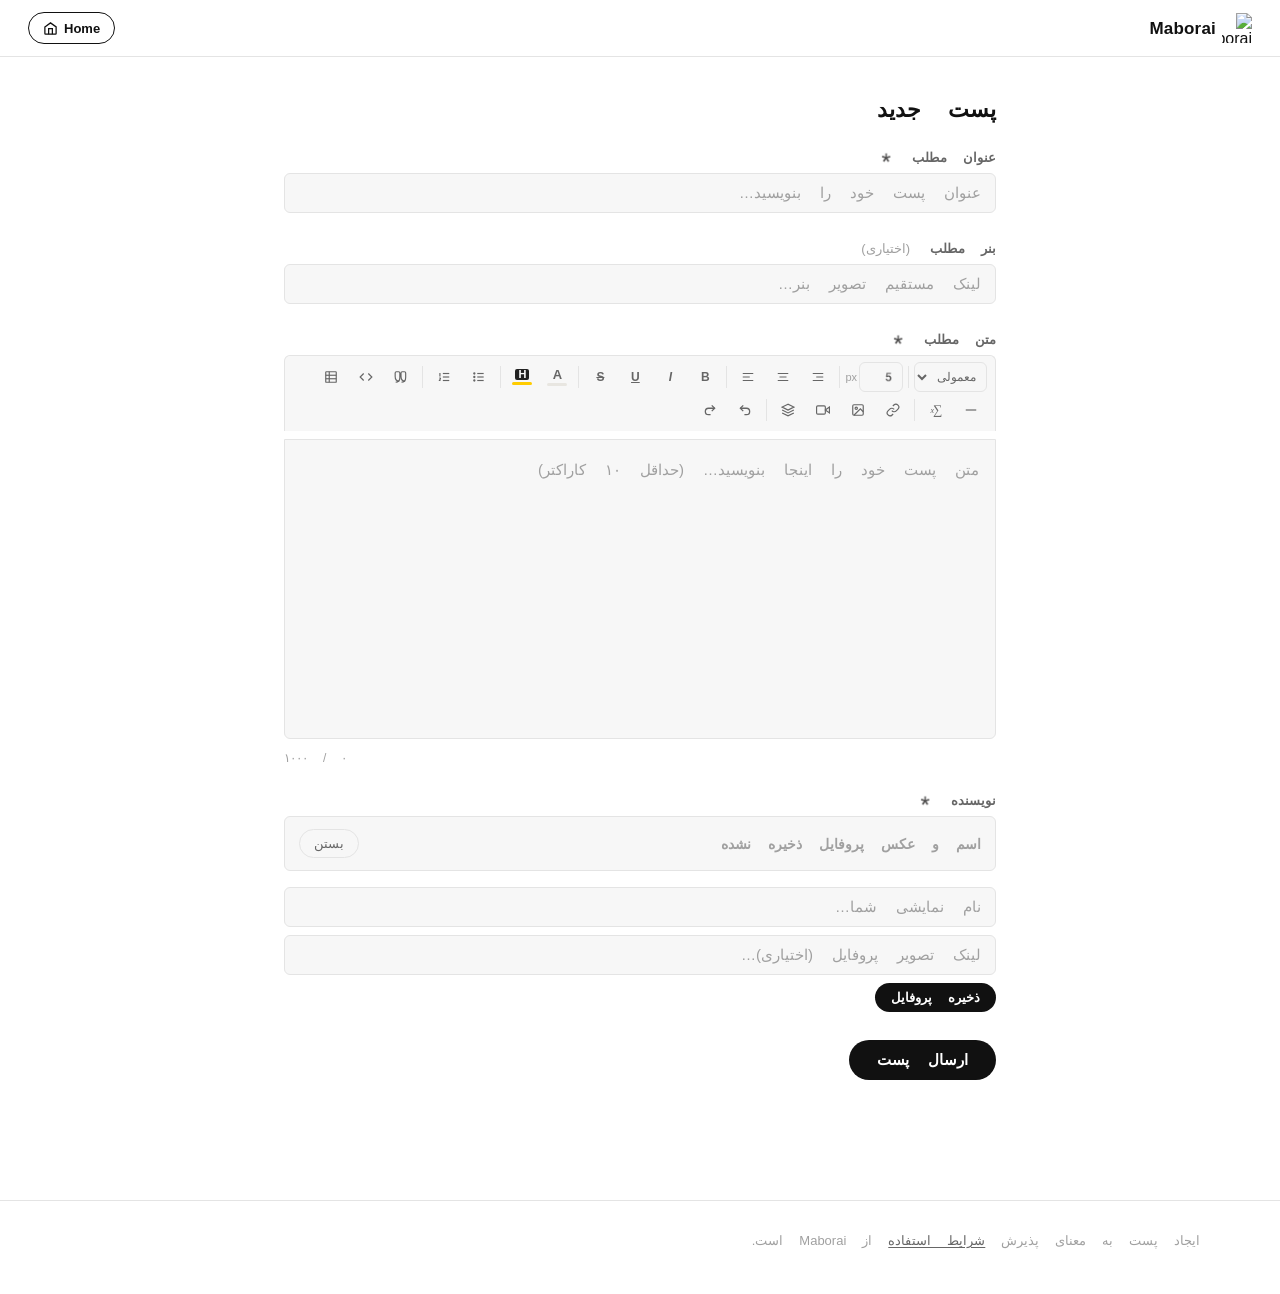
==== commit 39823236: "Update index.html" ====
--- a/new/index.html
+++ b/new/index.html
@@ -565,7 +565,7 @@
     <div class="editor-body" id="editor-body" contenteditable="true"
       data-placeholder="متن پست خود را اینجا بنویسید… (حداقل ۱۰ کاراکتر)"
       spellcheck="false"></div>
-    <div class="char-counter" id="char-counter">۰ / ۲۰۰۰</div>
+    <div class="char-counter" id="char-counter">۰ / ۱۰۰۰</div>
   </div>
 
   <div class="field">
@@ -1051,7 +1051,7 @@
 const charCounter = document.getElementById('char-counter');
 const MEDIA_WEIGHT = 10;
 const MIN_CHARS = 10;
-const MAX_CHARS = 2000;
+const MAX_CHARS = 1000; // <-- تغییر محدودیت به ۱۰۰۰
 
 function getEditorText() { return editor.innerText || ''; }
 function updateCounter() {
@@ -1435,7 +1435,7 @@
   toastTimer = setTimeout(() => { t.className = 'toast'; }, 3500);
 }
 
-document.getElementById('btn-submit').addEventListener('click', async () => {
+document.getElementById('btn-submit').addEventListener('click', () => {
   const title        = document.getElementById('f-title').value.trim();
   const banner       = document.getElementById('f-banner').value.trim();
   const authorName   = getCookie('mabo_author');
@@ -1453,42 +1453,41 @@
 
   const btn = document.getElementById('btn-submit');
   const lbl = document.getElementById('btn-label');
+
   try {
     btn.disabled = true;
     btn.classList.add('loading');
-    lbl.textContent = 'ارسال…';
-
-    const formData = new FormData();
-    formData.append('access_key', 'ba791533-8f31-4e44-9407-f5dc45b4d722');
-    formData.append('subject', 'پست جدید Maborai: ' + title);
-    formData.append('from_name', authorName);
-    formData.append('message',
-      'عنوان: ' + title +
-      (banner ? '\nبنر: ' + banner : '') +
-      '\nنویسنده: ' + authorName +
-      (authorAvatar ? '\nآواتار: ' + authorAvatar : '') +
-      '\nتاریخ: ' + date +
-      '\n\n--- محتوا (HTML) ---\n' + content
-    );
-
-    const w3res = await fetch('https://api.web3forms.com/submit', {
-      method: 'POST',
-      body: formData
-    });
-    const w3data = await w3res.json();
-    if (!w3data.success) throw new Error(w3data.message || 'خطا در ارسال');
-
-    showToast('پست ارسال شد! ✓');
+    lbl.textContent = 'در حال آماده‌سازی…';
+
+    const subject = encodeURIComponent('پست جدید Maborai: ' + title);
+    const bodyText = 
+      'عنوان: ' + title + '\n' +
+      (banner ? 'بنر: ' + banner + '\n' : '') +
+      'نویسنده: ' + authorName + '\n' +
+      (authorAvatar ? 'آواتار: ' + authorAvatar + '\n' : '') +
+      'تاریخ: ' + date + '\n\n' +
+      '--- محتوا (HTML) ---\n' +
+      content;
+    
+    const body = encodeURIComponent(bodyText);
+    const mailtoLink = `mailto:${ADMIN_EMAIL}?subject=${subject}&body=${body}`;
+    
+    window.location.href = mailtoLink;
+
+    showToast('برنامه ایمیل شما باز شد. لطفاً ایمیل را ارسال کنید. ✓');
     formDirty = false;
+    
     setTimeout(() => {
       document.getElementById('f-title').value = '';
       document.getElementById('f-banner').value = '';
-      editor.innerHTML = ''; updateCounter();
+      editor.innerHTML = ''; 
+      updateCounter();
     }, 2000);
   } catch(err) {
     showToast('خطا: ' + err.message, true);
   } finally {
-    btn.disabled = false; btn.classList.remove('loading');
+    btn.disabled = false; 
+    btn.classList.remove('loading');
     lbl.textContent = 'ارسال پست';
   }
 });
--- a/style.css
+++ b/style.css
@@ -0,0 +1,490 @@
+@import url('https://cdn.jsdelivr.net/gh/rastikerdar/tanha-font@v1.0.0/dist/font-face.css');
+
+@font-face {
+  font-family: 'GFS Didot';
+  font-style: normal;
+  font-weight: 400;
+  font-display: swap;
+  src: url('https://cdn.jsdelivr.net/fontsource/fonts/gfs-didot@5.3.0/latin-400-normal.woff2') format('woff2'),
+       url('https://cdn.jsdelivr.net/fontsource/fonts/gfs-didot@5.3.0/latin-400-normal.woff') format('woff');
+}
+
+:root {
+  --radius: 6px;
+  --emoji-stack: 'Apple Color Emoji', 'Segoe UI Emoji', 'Segoe UI Symbol', 'Noto Color Emoji', sans-serif;
+  --font-en: 'GFS Didot', var(--emoji-stack), serif;
+  --font-fa: 'Tanha', var(--emoji-stack), sans-serif;
+}
+
+[data-theme="dark"] {
+  --bg: #0a0a0a;
+  --bg-raised: #141414;
+  --border: #262626;
+  --text: #ededed;
+  --text-dim: #8a8a8a;
+  --text-faint: #5a5a5a;
+  --code-bg: #1a1a1a;
+}
+
+[data-theme="light"] {
+  --bg: #ffffff;
+  --bg-raised: #f7f7f7;
+  --border: #e4e4e4;
+  --text: #111111;
+  --text-dim: #666666;
+  --text-faint: #a0a0a0;
+  --code-bg: #f0f0f0;
+}
+
+* { box-sizing: border-box; }
+
+html, body {
+  margin: 0;
+  padding: 0;
+  background: var(--bg);
+  color: var(--text);
+  font-family: var(--font-en);
+  transition: background .15s ease, color .15s ease;
+}
+
+img { max-width: 100%; display: block; }
+a { color: inherit; text-decoration: none; }
+button { font-family: inherit; cursor: pointer; }
+
+/* ---------- Header ---------- */
+.site-header {
+  display: flex;
+  align-items: center;
+  justify-content: space-between;
+  padding: 12px 28px;
+  border-bottom: 1px solid var(--border);
+  position: sticky;
+  top: 0;
+  background: var(--bg);
+  z-index: 10;
+}
+
+.brand {
+  display: flex;
+  align-items: center;
+  gap: 6px;
+}
+
+.brand img {
+  height: 30px;
+  width: 30px;
+}
+
+.brand-name {
+  font-family: var(--font-en);
+  font-size: 17px;
+  font-weight: 700;
+  letter-spacing: 0.2px;
+}
+
+.header-icons {
+  display: flex;
+  align-items: center;
+  gap: 2px;
+}
+
+.icon-btn {
+  width: 32px;
+  height: 32px;
+  display: flex;
+  align-items: center;
+  justify-content: center;
+  border: none;
+  background: transparent;
+  border-radius: 50%;
+  color: var(--text);
+  transition: background .15s ease;
+}
+.icon-btn:hover { background: var(--bg-raised); }
+.icon-btn svg { width: 17px; height: 17px; }
+
+.btn-new {
+  display: flex;
+  align-items: center;
+  gap: 6px;
+  height: 32px;
+  padding: 0 14px;
+  border-radius: 999px;
+  background: transparent;
+  border: 1px solid var(--text);
+  color: var(--text);
+  font-size: 13px;
+  font-weight: 600;
+  white-space: nowrap;
+  transition: background .15s ease;
+  margin-right: 4px;
+}
+.btn-new:hover { background: var(--bg-raised); }
+.btn-new svg { width: 15px; height: 15px; }
+
+[data-theme="dark"] .icon-sun { display: none; }
+[data-theme="light"] .icon-moon { display: none; }
+
+/* ---------- Search overlay ---------- */
+.search-bar {
+  display: flex;
+  align-items: center;
+  gap: 8px;
+  max-width: 760px;
+  margin: 0 auto;
+  padding: 14px 24px 0;
+}
+.search-bar.hidden { display: none; }
+
+#search-input {
+  flex: 1;
+  background: var(--bg-raised);
+  border: 1px solid var(--border);
+  color: var(--text);
+  padding: 10px 14px;
+  border-radius: var(--radius);
+  font-family: inherit;
+  font-size: 14px;
+  outline: none;
+}
+#search-input:focus { border-color: var(--text-dim); }
+#search-input::placeholder { color: var(--text-faint); }
+
+#date-filter {
+  background: var(--bg-raised);
+  border: 1px solid var(--border);
+  color: var(--text-dim);
+  padding: 9px 10px;
+  border-radius: var(--radius);
+  font-family: inherit;
+  font-size: 13px;
+  outline: none;
+}
+
+/* ---------- Post list ---------- */
+.post-list {
+  max-width: 760px;
+  margin: 0 auto;
+  padding: 32px 24px 100px;
+  display: flex;
+  flex-direction: column;
+}
+
+.post-card {
+  display: block;
+  border-bottom: 1px solid var(--border);
+  padding: 32px 0;
+}
+.post-card:first-child { padding-top: 0; }
+
+.post-banner {
+  width: 100%;
+  aspect-ratio: 16/7;
+  object-fit: cover;
+  border-radius: var(--radius);
+  margin-bottom: 20px;
+  background: var(--bg-raised);
+  pointer-events: none;
+  -webkit-user-drag: none;
+}
+
+.post-title {
+  font-family: var(--font-fa);
+  font-size: 26px;
+  font-weight: 700;
+  line-height: 1.5;
+  margin: 0 0 10px;
+}
+
+.post-excerpt {
+  font-family: var(--font-fa);
+  font-size: 15px;
+  line-height: 1.9;
+  color: var(--text-dim);
+  margin: 0 0 18px;
+}
+
+.post-footer {
+  display: flex;
+  align-items: center;
+  gap: 12px;
+}
+
+.post-meta {
+  display: flex;
+  align-items: center;
+  gap: 10px;
+}
+
+.author-avatar {
+  width: 30px;
+  height: 30px;
+  border-radius: 50%;
+  object-fit: cover;
+  background: var(--bg-raised);
+}
+
+.author-name {
+  font-size: 13px;
+  font-weight: 500;
+}
+
+.post-date {
+  font-size: 13px;
+  color: var(--text-faint);
+  margin-inline-start: auto;
+  display: flex;
+  align-items: center;
+  gap: 5px;
+}
+
+.pin-icon {
+  width: 13px;
+  height: 13px;
+}
+
+.empty-state {
+  text-align: center;
+  color: var(--text-faint);
+  padding: 60px 0;
+  font-size: 14px;
+}
+
+.btn-readmore {
+  display: inline-block;
+  background: none;
+  border: none;
+  padding: 0;
+  color: var(--text-dim);
+  font-size: 14px;
+  margin-bottom: 18px;
+  cursor: pointer;
+  text-decoration: underline;
+  text-underline-offset: 2px;
+  transition: color .15s ease;
+}
+.btn-readmore:hover { color: var(--text); }
+
+/* ---------- Rich Text Content Styles (NEW) ---------- */
+.post-body {
+  font-family: var(--font-fa);
+  font-size: 15px;
+  line-height: 1.9;
+  color: var(--text);
+  margin: 0 0 18px;
+  word-wrap: break-word;
+  overflow-wrap: break-word;
+}
+
+.post-body img, .post-body video {
+  max-width: 100%;
+  height: auto;
+  border-radius: var(--radius);
+  margin: 16px 0;
+  border: 1px solid var(--border);
+}
+
+.post-body iframe {
+  width: 100%;
+  max-width: 100%;
+  border-radius: var(--radius);
+  margin: 16px 0;
+  border: 1px solid var(--border);
+  aspect-ratio: 16/9;
+}
+
+/* Code Blocks */
+.post-body pre {
+  background: var(--code-bg);
+  border: 1px solid var(--border);
+  border-radius: var(--radius);
+  padding: 16px;
+  overflow-x: auto;
+  font-family: 'Consolas', 'Monaco', 'Courier New', monospace;
+  font-size: 13px;
+  line-height: 1.6;
+  margin: 20px 0;
+  direction: ltr;
+  text-align: left;
+}
+
+.post-body code {
+  font-family: 'Consolas', 'Monaco', 'Courier New', monospace;
+  background: var(--bg-raised);
+  padding: 2px 6px;
+  border-radius: 4px;
+  font-size: 0.9em;
+  color: var(--text);
+  border: 1px solid var(--border);
+}
+
+.post-body pre code {
+  background: transparent;
+  padding: 0;
+  font-size: inherit;
+  border: none;
+}
+
+/* Tables */
+.post-body table {
+  width: 100%;
+  border-collapse: collapse;
+  margin: 20px 0;
+  font-size: 14px;
+  border: 1px solid var(--border);
+  border-radius: var(--radius);
+  overflow: hidden;
+  direction: rtl;
+}
+
+.post-body th, .post-body td {
+  padding: 12px 16px;
+  border: 1px solid var(--border);
+  text-align: right;
+}
+
+.post-body th {
+  background: var(--bg-raised);
+  font-weight: 700;
+  color: var(--text);
+}
+
+.post-body tr:nth-child(even) {
+  background: var(--bg-raised);
+}
+
+/* LaTeX / Math */
+.post-body .katex {
+  font-size: 1.1em;
+}
+
+.post-body .katex-block {
+  display: block;
+  margin: 24px 0;
+  overflow-x: auto;
+  overflow-y: hidden;
+  padding: 16px 0;
+  text-align: center;
+  direction: ltr;
+}
+
+.post-body .katex-inline {
+  display: inline;
+  padding: 0 2px;
+  direction: ltr;
+}
+
+/* Blockquotes */
+.post-body blockquote {
+  margin: 20px 0;
+  padding: 16px 20px;
+  border-right: 4px solid var(--text-dim);
+  background: var(--bg-raised);
+  border-radius: 0 var(--radius) var(--radius) 0;
+  color: var(--text-dim);
+  font-style: italic;
+  line-height: 1.8;
+}
+
+/* Lists */
+.post-body ul, .post-body ol {
+  margin: 16px 0;
+  padding-right: 24px;
+}
+
+.post-body li {
+  margin-bottom: 8px;
+  line-height: 1.8;
+}
+
+/* Horizontal Rule */
+.post-body hr {
+  border: none;
+  border-top: 1px solid var(--border);
+  margin: 32px 0;
+}
+
+/* ---------- Pager ---------- */
+.pager {
+  max-width: 760px;
+  margin: 0 auto;
+  padding: 0 24px 80px;
+  display: flex;
+  align-items: center;
+  justify-content: center;
+  gap: 16px;
+}
+
+.pager-btn {
+  background: var(--bg-raised);
+  border: 1px solid var(--border);
+  color: var(--text);
+  padding: 8px 18px;
+  border-radius: var(--radius);
+  font-size: 14px;
+  transition: opacity .15s ease;
+}
+.pager-btn:disabled { opacity: .4; cursor: default; }
+.pager-btn:not(:disabled):hover { opacity: .85; }
+
+.pager-label {
+  font-size: 13px;
+  color: var(--text-faint);
+}
+
+/* ---------- Footer ---------- */
+.site-footer {
+  border-top: 1px solid var(--border);
+  padding: 28px 24px 40px;
+  text-align: center;
+}
+
+.footer-links {
+  display: flex;
+  align-items: center;
+  justify-content: center;
+  gap: 24px;
+  margin-bottom: 16px;
+  flex-wrap: wrap;
+}
+
+.footer-links a {
+  font-family: var(--font-fa);
+  font-size: 13px;
+  color: var(--text-dim);
+  transition: color .15s ease;
+}
+.footer-links a:hover { color: var(--text); }
+
+.site-footer p {
+  font-family: var(--font-fa);
+  max-width: 560px;
+  margin: 0 auto;
+  font-size: 13px;
+  line-height: 1.9;
+  color: var(--text-faint);
+}
+
+.site-footer a {
+  color: var(--text-dim);
+  text-decoration: underline;
+  text-underline-offset: 2px;
+}
+.site-footer a:hover { color: var(--text); }
+
+/* ---------- Responsive ---------- */
+@media (max-width: 640px) {
+  .site-header { padding: 14px 18px; }
+  .post-title { font-size: 21px; }
+  .post-body table { font-size: 13px; }
+  .post-body th, .post-body td { padding: 10px 12px; }
+}
+
+button:focus-visible, a:focus-visible, input:focus-visible {
+  outline: 2px solid var(--text-dim);
+  outline-offset: 2px;
+}
+
+@media (prefers-reduced-motion: reduce) {
+  * { transition: none !important; }
+}
